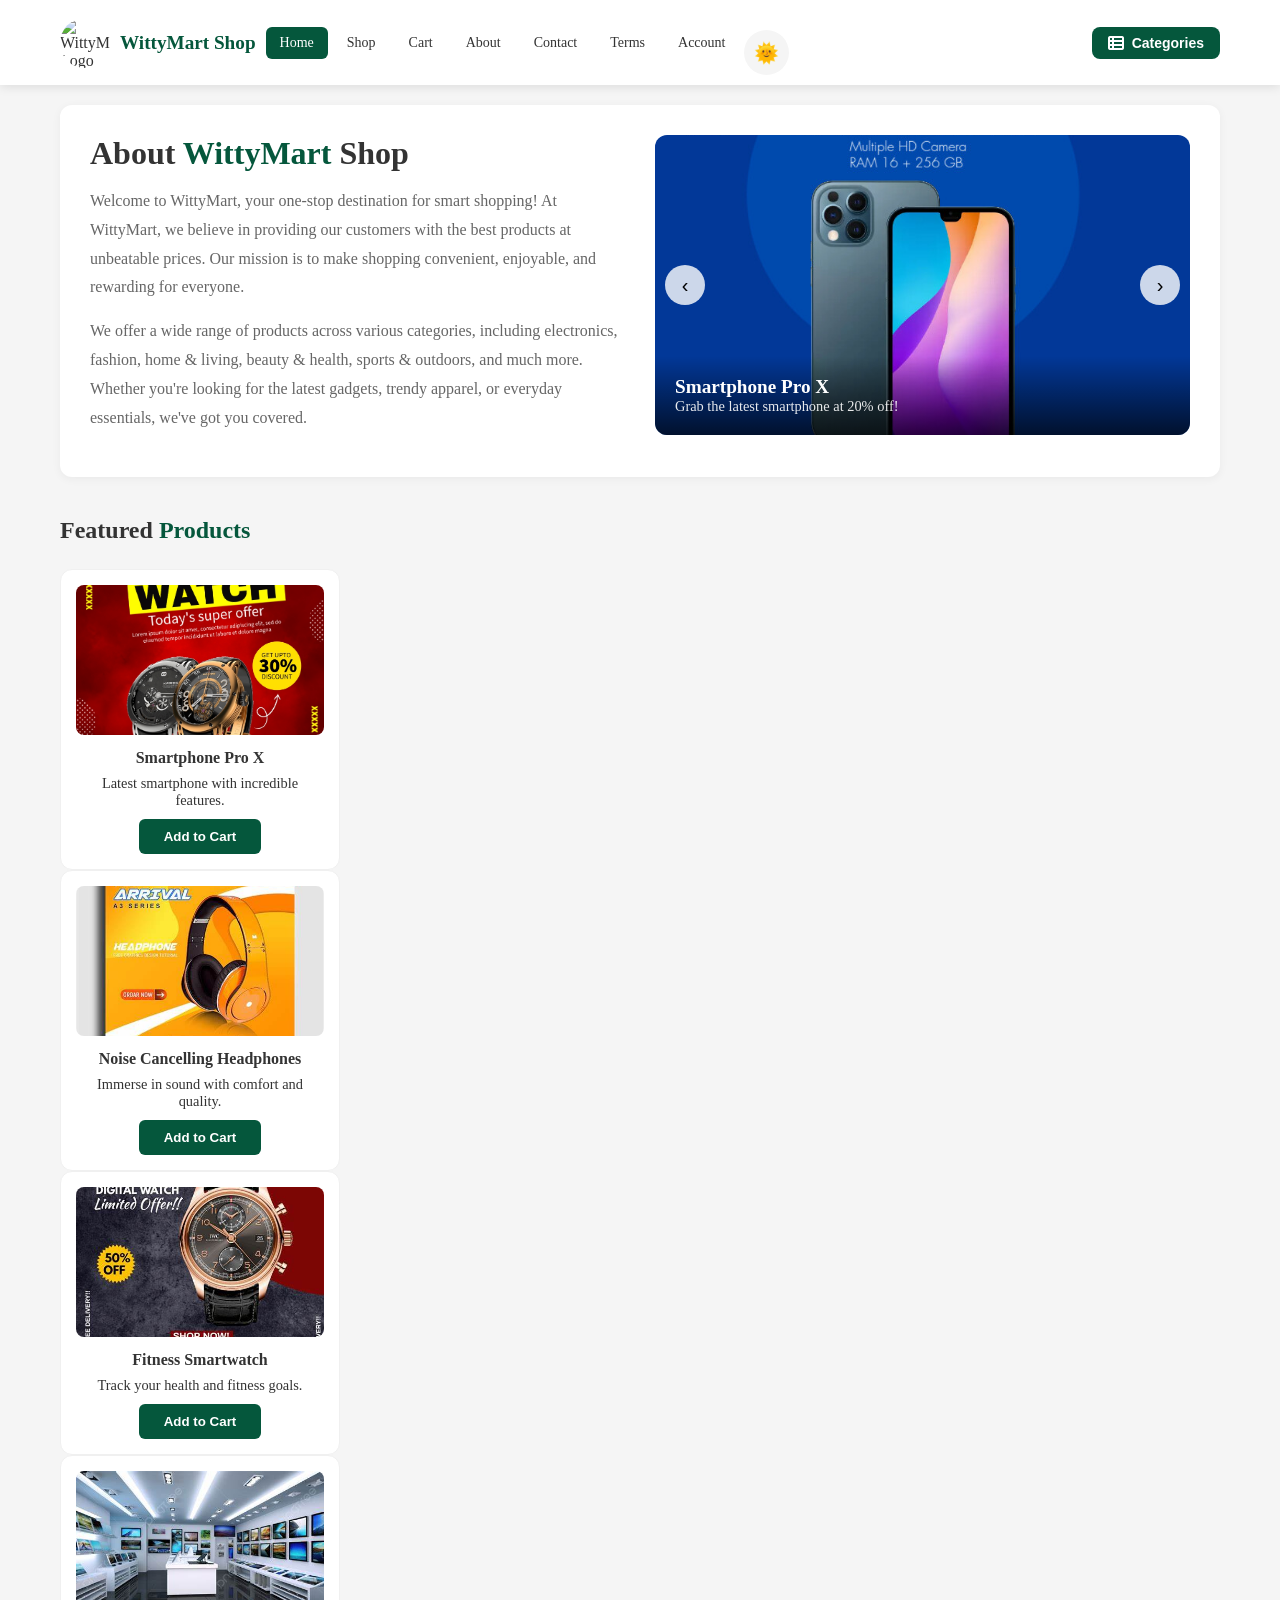
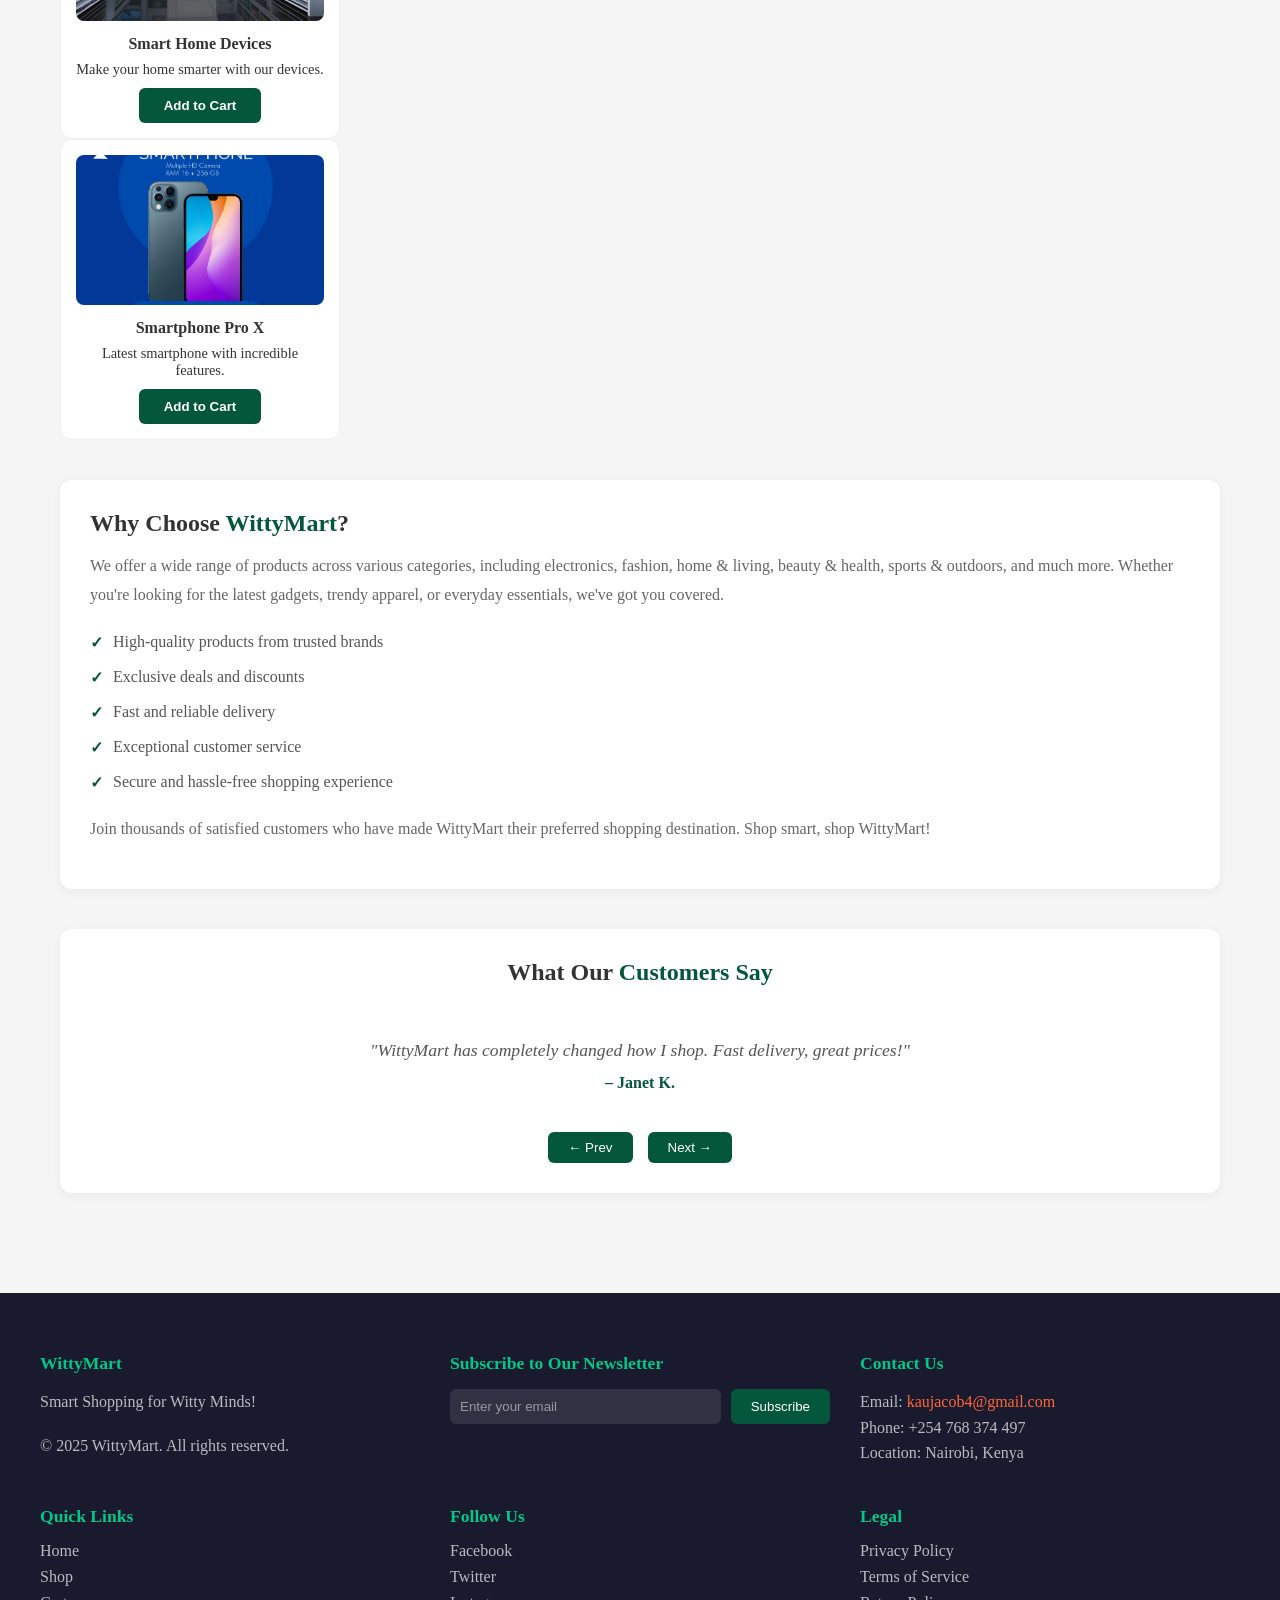
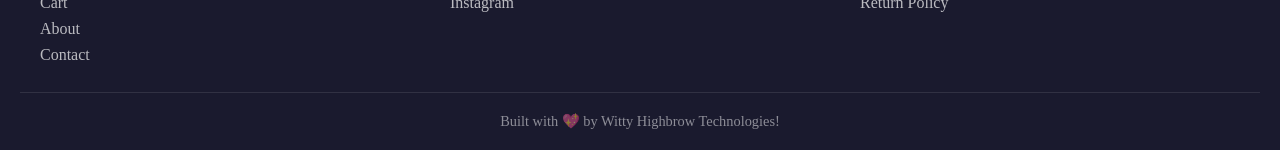
==== index.html @ 7a420f9e "Update index.html" ====
<!DOCTYPE html>
<html lang="en">
<head>
    <meta charset="UTF-8">
    <meta name="viewport" content="width=device-width, initial-scale=1.0">
    <title>WittyMart – Smart Shopping for Witty Minds</title>
    <link rel="icon" type="image/png" href="images/logo.png">
    <link rel="stylesheet" href="https://cdnjs.cloudflare.com/ajax/libs/font-awesome/6.4.0/css/all.min.css">
    <link rel="stylesheet" href="style.css">

</head>
<body>
    <!-- Header -->
    <header>
        <div class="header-container">
            <div class="logo">
                <img src="images/Witty Mart.png" alt="WittyMart Logo">
                <h1>WittyMart Shop</h1>
            </div>
            
            <nav id="main-nav">
                <ul class="nav-links" id="nav-links">
                    <li><a href="index.html" class="active">Home</a></li>
                    <li><a href="shop.html">Shop</a></li>
                    <li><a href="cart.html">Cart</a></li>
                    <li><a href="about.html">About</a></li>
                    <li><a href="contact.html">Contact</a></li>
                    <li><a href="terms.html">Terms</a></li>
                    <li><a href="home.html">Account</a></li>
                    <li><button class="theme-toggle" onclick="toggleTheme()">🌞</button></li>
                </ul>
            </nav>
            
            <div class="header-actions">
                <button class="categories-btn" onclick="toggleSidebar()">
                    <i class="fas fa-th-list"></i>
                    <span>Categories</span>
                </button>
                <button class="menu-toggle" onclick="toggleMenu()" aria-label="Toggle Menu">
                    <i class="fas fa-bars"></i>
                </button>
            </div>
        </div>
    </header>

    <!-- Sidebar Overlay -->
    <div class="sidebar-overlay" id="sidebarOverlay" onclick="toggleSidebar()"></div>

    <!-- Sidebar -->
    <div class="sidebar" id="sidebar">
        <div class="sidebar-header">
            <h2><i class="fas fa-th-list" style="color:#ff6738;"></i> Categories</h2>
            <button class="sidebar-close" onclick="toggleSidebar()">&times;</button>
        </div>
        <ul>
            <li><a href="breadcrumbs.html?#deals"><i class="fas fa-fire"></i> Hot Deals</a></li>
            <li><a href="breadcrumbs.html?#electronics"><i class="fas fa-mobile-alt"></i> Electronics</a></li>
            <li><a href="breadcrumbs.html?#fashion"><i class="fas fa-tshirt"></i> Fashion</a></li>
            <li><a href="breadcrumbs.html?#home-living"><i class="fas fa-home"></i> Home & Living</a></li>
            <li><a href="breadcrumbs.html?#beauty-health"><i class="fas fa-spa"></i> Beauty & Health</a></li>
            <li><a href="breadcrumbs.html?#sports-outdoors"><i class="fas fa-running"></i> Sports & Outdoors</a></li>
            <li><a href="breadcrumbs.html?#toys-hobbies"><i class="fas fa-gamepad"></i> Toys & Hobbies</a></li>
            <li><a href="breadcrumbs.html?#books-stationery"><i class="fas fa-book"></i> Books & Stationery</a></li>
            <li><a href="breadcrumbs.html?#automotive"><i class="fas fa-car"></i> Automotive</a></li>
            <li><a href="breadcrumbs.html?#grocery"><i class="fas fa-shopping-basket"></i> Grocery</a></li>
        </ul>
    </div>

    <!-- Main Content -->
    <main>
        <!-- Hero Section -->
        <section class="hero">
            <div class="about-shop">
                <h1>About <span>WittyMart</span> Shop</h1>
                <p>Welcome to WittyMart, your one-stop destination for smart shopping! At WittyMart, we believe in providing our customers with the best products at unbeatable prices. Our mission is to make shopping convenient, enjoyable, and rewarding for everyone.</p>
                <p>We offer a wide range of products across various categories, including electronics, fashion, home & living, beauty & health, sports & outdoors, and much more. Whether you're looking for the latest gadgets, trendy apparel, or everyday essentials, we've got you covered.</p>
            </div>
          
            <div class="hero-slider">
                <div class="slides" id="heroSlides">
                    <div class="slide">
                        <img src="images/smart.jpg" alt="Deal 1">
                        <div class="caption">
                            <h2>Smartphone Pro X</h2>
                            <p>Grab the latest smartphone at 20% off!</p>
                        </div>
                    </div>
                    <div class="slide">
                        <img src="images/head1.jpeg" alt="Deal 2">
                        <div class="caption">
                            <h2>Noise Cancelling Headphones</h2>
                            <p>Experience sound like never before.</p>
                        </div>
                    </div>
                    <div class="slide">
                        <img src="images/watch5.jpg" alt="Deal 3">
                        <div class="caption">
                            <h2>Fitness Smartwatch</h2>
                            <p>Track your health goals in style.</p>
                        </div>
                    </div>
                    <div class="slide">
                        <img src="images/laptops.jpeg" alt="Deal 4">
                        <div class="caption">
                            <h2>Smart Home Devices</h2>
                            <p>Make your home smarter with our devices.</p>
                        </div>
                    </div>
                </div>
                <button class="slider-nav prev" onclick="prevSlide()">‹</button>
                <button class="slider-nav next" onclick="nextSlide()">›</button>
            </div>
        </section>

        <!-- Featured Products -->
        <section class="products-section">
            <h2>Featured <span>Products</span></h2>
            <div class="product-grid">
                <article class="product">
                    <img src="images/watch3.jpg" alt="Product 1">
                    <h3>Smartphone Pro X</h3>
                    <p>Latest smartphone with incredible features.</p>
                    <button class="add-to-cart">Add to Cart</button>
                </article>
                <article class="product">
                    <img src="images/head1.jpeg" alt="Product 2">
                    <h3>Noise Cancelling Headphones</h3>
                    <p>Immerse in sound with comfort and quality.</p>
                    <button class="add-to-cart">Add to Cart</button>
                </article>
                <article class="product">
                    <img src="images/watch1.jpeg" alt="Product 3">
                    <h3>Fitness Smartwatch</h3>
                    <p>Track your health and fitness goals.</p>
                    <button class="add-to-cart">Add to Cart</button>
                </article>
                <article class="product">
                    <img src="images/laptops.jpeg" alt="Product 4">
                    <h3>Smart Home Devices</h3>
                    <p>Make your home smarter with our devices.</p>
                    <button class="add-to-cart">Add to Cart</button>
                </article>
                <article class="product">
                    <img src="images/smart.jpg" alt="Product 5">
                    <h3>Smartphone Pro X</h3>
                    <p>Latest smartphone with incredible features.</p>
                    <button class="add-to-cart">Add to Cart</button>
                </article>
            </div>
        </section>

        <!-- About Section -->
        <section class="about-shop-section">
            <h2>Why Choose <span>WittyMart</span>?</h2>
            <p>We offer a wide range of products across various categories, including electronics, fashion, home & living, beauty & health, sports & outdoors, and much more. Whether you're looking for the latest gadgets, trendy apparel, or everyday essentials, we've got you covered.</p>
            <ul>
                <li>High-quality products from trusted brands</li>
                <li>Exclusive deals and discounts</li>
                <li>Fast and reliable delivery</li>
                <li>Exceptional customer service</li>
                <li>Secure and hassle-free shopping experience</li>
            </ul>
            <p>Join thousands of satisfied customers who have made WittyMart their preferred shopping destination. Shop smart, shop WittyMart!</p>
        </section>

        <!-- Testimonials -->
        <section class="testimonials-slider">
            <h2>What Our <span>Customers Say</span></h2>
            <div class="slider-container">
                <div class="slider-track" id="testimonialTrack">
                    <div class="slide1">
                        <blockquote>
                            <p>"WittyMart has completely changed how I shop. Fast delivery, great prices!"</p>
                            <cite>– Janet K.</cite>
                        </blockquote>
                    </div>
                    <div class="slide1">
                        <blockquote>
                            <p>"High quality and fantastic customer service. Highly recommended!"</p>
                            <cite>– David M.</cite>
                        </blockquote>
                    </div>
                    <div class="slide1">
                        <blockquote>
                            <p>"Nimefurahia huduma yenu! Vitu vilifika kwa wakati na ziko safi."</p>
                            <cite>– Achieng' O.</cite>
                        </blockquote>
                    </div>
                    <div class="slide1">
                        <blockquote>
                            <p>"Affordable and authentic products. Naipenda WittyMart sana!"</p>
                            <cite>– Brian Ochieng</cite>
                        </blockquote>
                    </div>
                    <div class="slide1">
                        <blockquote>
                            <p>"Customer care ilinishughulikia haraka. Siwezi nunua kwingine tena."</p>
                            <cite>– Mercy W.</cite>
                        </blockquote>
                    </div>
                    <div class="slide1">
                        <blockquote>
                            <p>"The variety and convenience are unmatched. Asante sana!"</p>
                            <cite>– Kevin Mwangi</cite>
                        </blockquote>
                    </div>
                </div>
            </div>
            <div class="slider-controls">
                <button onclick="prevTestimonial()">← Prev</button>
                <button onclick="nextTestimonial()">Next →</button>
            </div>
        </section>
    </main>

    <!-- Footer -->
    <footer class="footer">
        <div class="footer-row">
            <div class="footer-card">
                <h2>WittyMart</h2>
                <p>Smart Shopping for Witty Minds!</p>
                <br>
                <p>© 2025 WittyMart. All rights reserved.</p>
            </div>
            <div class="footer-card">
                <h2>Subscribe to Our Newsletter</h2>
                <form id="newsletter-form">
                    <input type="email" placeholder="Enter your email" required>
                    <button type="submit">Subscribe</button>
                </form>
            </div>
            <div class="footer-card">
                <h2>Contact Us</h2>
                <p>Email: <a href="mailto:kaujacob4@gmail.com" style="color:#ff6738;">kaujacob4@gmail.com</a></p>
                <p>Phone: +254 768 374 497</p>
                <p>Location: Nairobi, Kenya</p>
            </div>
        </div>
        <div class="footer-row">
            <div class="footer-card">
                <h2>Quick Links</h2>
                <ul>
                    <li><a href="index.html">Home</a></li>
                    <li><a href="shop.html">Shop</a></li>
                    <li><a href="cart.html">Cart</a></li>
                    <li><a href="about.html">About</a></li>
                    <li><a href="contact.html">Contact</a></li>
                </ul>
            </div>
            <div class="footer-card">
                <h2>Follow Us</h2>
                <ul>
                    <li><a href="#">Facebook</a></li>
                    <li><a href="#">Twitter</a></li>
                    <li><a href="#">Instagram</a></li>
                </ul>
            </div>
            <div class="footer-card">
                <h2>Legal</h2>
                <ul>
                    <li><a href="terms.html#privacy">Privacy Policy</a></li>
                    <li><a href="terms.html#terms">Terms of Service</a></li>
                    <li><a href="terms.html#returns">Return Policy</a></li>
                </ul>
            </div>
        </div>
        <div id="footer-bottom">
            <p>Built with 💖 by Witty Highbrow Technologies!</p>
        </div>
    </footer>
    <script src="js/main.js"></script>
</body>
</html>
---- style.css ----
* {
            margin: 0;
            padding: 0;
            box-sizing: border-box;
        }
/* ===== DARK MODE VARIABLES ===== */
:root {
    --bg-color: #f5f5f5;
    --text-color: #333;
    --card-bg: #ffffff;
    --header-bg: #ffffff;
    --border-color: #f0f0f0;
    --shadow-color: rgba(0,0,0,0.1);
    --primary-color: #05573c;
    --primary-hover: #03402c;
    --primary-light: #02c786;
}

body.dark-mode {
    --bg-color: #1a1a2e;
    --text-color: #fff;
    --card-bg: #2c2c3e;
    --header-bg: #1a1a2e;
    --border-color: rgba(255,255,255,0.1);
    --shadow-color: rgba(0,0,0,0.3);
}
body {
    background: var(--bg-color);
    color: var(--text-color);
    transition: background 0.3s ease, color 0.3s ease;
}

/* ===== DARK MODE STYLES ===== */
body.dark-mode header {
    background: var(--header-bg);
    border-bottom: 1px solid var(--border-color);
}

body.dark-mode .logo h1 {
    color: #fff;
}

body.dark-mode .nav-links li a {
    color: rgba(255,255,255,0.8);
}

body.dark-mode .nav-links li a:hover {
    background: var(--primary-color);
    color: #fff;
}

body.dark-mode .nav-links li a.active {
    background: var(--primary-color);
    color: #fff;
}

body.dark-mode .top-cont {
    background: var(--card-bg);
    color: var(--text-color);
}

body.dark-mode .top-cont h1 {
    color: #fff;
}

body.dark-mode .top-cont p {
    color: rgba(255,255,255,0.7);
}

body.dark-mode .subnav {
    background: var(--card-bg);
    border-bottom-color: var(--border-color);
}

body.dark-mode .subnav a {
    color: rgba(255,255,255,0.8);
}

body.dark-mode .subnav a:hover {
    background: var(--primary-color);
    color: #fff;
}

body.dark-mode .subnav a.active-link {
    background: var(--primary-color);
    color: #fff;
}

body.dark-mode .subpage {
    background: var(--card-bg);
    color: var(--text-color);
}

body.dark-mode .subpage h2 {
    color: #fff;
}

body.dark-mode .subpage p {
    color: rgba(255,255,255,0.8);
}

body.dark-mode .subpage ul li {
    color: rgba(255,255,255,0.8);
    border-bottom-color: var(--border-color);
}

body.dark-mode .subpage ul li strong {
    color: #fff;
}

body.dark-mode .sidebar {
    background: var(--card-bg);
}

body.dark-mode .sidebar-header h2 {
    color: #fff;
}

body.dark-mode .sidebar ul li a {
    color: rgba(255,255,255,0.8);
}

body.dark-mode .sidebar ul li a:hover {
    background: var(--primary-color);
    color: #fff;
}

body.dark-mode .sidebar ul li a i {
    color: var(--primary-color);
}

body.dark-mode .sidebar ul li a:hover i {
    color: #fff;
}

body.dark-mode .footer {
    background: #0a0a1a;
}

body.dark-mode .footer-card p {
    color: rgba(255,255,255,0.6);
}

body.dark-mode .footer-card ul li a {
    color: rgba(255,255,255,0.6);
}

body.dark-mode .footer-card ul li a:hover {
    color: var(--primary-light);
}

body.dark-mode #newsletter-form input {
    background: rgba(255,255,255,0.1);
    color: #fff;
}

body.dark-mode #newsletter-form input::placeholder {
    color: rgba(255,255,255,0.5);
}
.theme-toggle {
    padding: 10px 14px;
    background: var(--bg-color);
    border: none;
    border-radius: 50%;
    cursor: pointer;
    font-size: 20px;
    transition: all 0.3s ease;
    color: var(--text-color);
    width: 45px;
    height: 45px;
    display: flex;
    align-items: center;
    justify-content: center;
    position: relative;
}

.theme-toggle:hover {
    background: var(--primary-color);
    color: #fff;
    transform: rotate(20deg) scale(1.1);
    box-shadow: 0 5px 15px rgba(5, 87, 60, 0.3);
}

.theme-toggle i {
    transition: transform 0.3s ease;
}

.theme-toggle:hover i {
    transform: rotate(20deg);
}

/* Dark mode specific for theme toggle */
body.dark-mode .theme-toggle {
    background: rgba(255, 255, 255, 0.1);
    color: #fff;
}

body.dark-mode .theme-toggle:hover {
    background: var(--primary-color);
    color: #fff;
}

/* TERMS AND POLICIES, NAVBAR, LINKS, MEDIA & FOOTER */
/* ===== HEADER ===== */
        header {
            background: var(--header-bg);
            box-shadow: 0 2px 10px var(--shadow-color);
            position: sticky;
            top: 0;
            z-index: 1000;
            transition: background 0.3s ease;
        }
        .header-container {
            max-width: 1200px;
            margin: 0 auto;
            padding: 10px 20px;
            display: flex;
            align-items: center;
            justify-content: space-between;
            flex-wrap: wrap;
            gap: 10px;
        }
        .logo {
            display: flex;
            align-items: center;
            gap: 10px;
        }
        .logo img {
            width: 50px;
            height: 50px;
            border-radius: 50%;
            object-fit: cover;
        }
        .logo h1 {
            font-size: 1.2rem;
            color: var(--primary-color);
            transition: color 0.3s ease;
        }
        .header-actions {
            display: flex;
            align-items: center;
            gap: 10px;
        }
        .categories-btn {
            display: flex;
            align-items: center;
            gap: 8px;
            padding: 8px 16px;
            background: var(--primary-color);
            color: #fff;
            border: none;
            border-radius: 8px;
            cursor: pointer;
            font-size: 14px;
            font-weight: 600;
            transition: all 0.3s ease;
        }
        .categories-btn:hover {
            background: var(--primary-hover);
            transform: scale(1.02);
        }
        .categories-btn i {
            font-size: 16px;
        }
        .menu-toggle {
            display: none;
            padding: 8px 12px;
            background: var(--primary-color);
            color: #fff;
            border: none;
            border-radius: 8px;
            cursor: pointer;
            font-size: 20px;
        }
        .menu-toggle:hover {
            background: var(--primary-hover);
        }
        .close-btn {
            display: none;
        }
        nav {
            flex: 1;
            min-width: 200px;
        }
        .nav-links {
            display: flex;
            align-items: center;
            gap: 5px;
            list-style: none;
            flex-wrap: wrap;
        }
        .nav-links li a {
            display: block;
            padding: 8px 14px;
            color: var(--text-color);
            text-decoration: none;
            border-radius: 6px;
            font-size: 14px;
            font-weight: 500;
            transition: all 0.3s ease;
        }
        .nav-links li a:hover {
            background: var(--primary-color);
            color: #fff;
        }
        .nav-links li a.active {
            background: var(--primary-color);
            color: #fff;
        }
        
        /* ===== SIDEBAR ===== */
        .sidebar-overlay {
            display: none;
            position: fixed;
            top: 0;
            left: 0;
            right: 0;
            bottom: 0;
            background: rgba(0,0,0,0.5);
            z-index: 2000;
        }
        .sidebar-overlay.active {
            display: block;
        }
        .sidebar {
            position: fixed;
            top: 0;
            left: -320px;
            width: 300px;
            height: 100%;
            background: var(--card-bg);
            box-shadow: 2px 0 10px var(--shadow-color);
            z-index: 2001;
            transition: left 0.3s ease;
            overflow-y: auto;
            padding: 20px;
        }
        .sidebar.active {
            left: 0;
        }
        .sidebar-header {
            display: flex;
            justify-content: space-between;
            align-items: center;
            padding-bottom: 15px;
            border-bottom: 2px solid var(--primary-color);
            margin-bottom: 20px;
        }
        .sidebar-header h2 {
            color: var(--text-color);
        }
        .sidebar-close {
            background: none;
            border: none;
            font-size: 24px;
            cursor: pointer;
            color: #666;
            transition: all 0.3s ease;
        }
        .sidebar-close:hover {
            color: var(--primary-color);
            transform: rotate(90deg);
        }
        .sidebar ul {
            list-style: none;
        }
        .sidebar ul li {
            margin-bottom: 8px;
        }
        .sidebar ul li a {
            display: block;
            padding: 10px 15px;
            color: var(--text-color);
            text-decoration: none;
            border-radius: 8px;
            transition: all 0.3s ease;
        }
        .sidebar ul li a:hover {
            background: var(--primary-color);
            color: #fff;
            padding-left: 20px;
        }
        .sidebar ul li a i {
            margin-right: 10px;
            color: var(--primary-color);
            width: 20px;
        }
        .sidebar ul li a:hover i {
            color: #fff;
        }
        
        /* ===== MAIN CONTENT ===== */
        main {
            max-width: 1200px;
            margin: 0 auto;
            padding: 20px;
        }
        .top-cont {
            background: var(--card-bg);
            border-radius: 12px 12px 0 0;
            padding: 30px 40px;
            text-align: center;
            box-shadow: 0 2px 10px var(--shadow-color);
            transition: background 0.3s ease;
        }
        .top-cont h1 {
            font-size: 2.5rem;
            color: var(--text-color);
            margin-bottom: 10px;
            transition: color 0.3s ease;
        }
        .top-cont h1 span {
            color: var(--primary-color);
        }
        .top-cont p {
            color: #666;
            font-size: 1.1rem;
        }
        .subnav {
            background: var(--card-bg);
            padding: 15px 40px;
            display: flex;
            gap: 15px;
            flex-wrap: wrap;
            border-bottom: 2px solid var(--border-color);
            box-shadow: 0 2px 10px var(--shadow-color);
            transition: background 0.3s ease;
        }
        .subnav a {
            padding: 10px 20px;
            color: #555;
            text-decoration: none;
            border-radius: 8px;
            font-weight: 500;
            transition: all 0.3s ease;
            border: 2px solid transparent;
        }
        .subnav a:hover {
            background: var(--primary-color);
            color: #fff;
            transform: translateY(-2px);
        }
        .subnav a.active-link {
            background: var(--primary-color);
            color: #fff;
            border-color: var(--primary-color);
        }
        .subpage {
            display: none;
            background: var(--card-bg);
            padding: 40px;
            border-radius: 0 0 12px 12px;
            box-shadow: 0 2px 10px var(--shadow-color);
            animation: fadeIn 0.3s ease;
            transition: background 0.3s ease;
        }
        .subpage.active {
            display: block;
        }
        @keyframes fadeIn {
            from { opacity: 0; transform: translateY(10px); }
            to { opacity: 1; transform: translateY(0); }
        }
        .subpage h2 {
            font-size: 2rem;
            color: var(--text-color);
            margin-bottom: 20px;
            transition: color 0.3s ease;
        }
        .subpage h2 i {
            color: var(--primary-color);
            margin-right: 10px;
        }
        .subpage p {
            color: #555;
            line-height: 1.8;
            margin-bottom: 20px;
            font-size: 1.05rem;
        }
        .subpage ul {
            list-style: none;
            padding: 0;
        }
        .subpage ul li {
            padding: 12px 0;
            color: #555;
            line-height: 1.8;
            border-bottom: 1px solid var(--border-color);
            font-size: 1rem;
        }
        .subpage ul li:last-child {
            border-bottom: none;
        }
        .subpage ul li strong {
            color: var(--text-color);
            display: block;
            margin-bottom: 5px;
        }
        .subpage ul li i {
            color: var(--primary-color);
            margin-right: 10px;
        }
        .subpage a {
            color: var(--primary-color);
            text-decoration: none;
            font-weight: 600;
        }
        .subpage a:hover {
            text-decoration: underline;
        }
        
        /* ===== FOOTER ===== */
        .footer {
            background: #1a1a2e;
            color: #fff;
            padding: 40px 20px 20px;
            margin-top: 40px;
            transition: background 0.3s ease;
        }
        .footer-row {
            max-width: 1200px;
            margin: 0 auto;
            display: grid;
            grid-template-columns: repeat(auto-fit, minmax(200px, 1fr));
            gap: 30px;
            padding: 20px 0;
        }
        .footer-card h2 {
            font-size: 1.1rem;
            color: var(--primary-light);
            margin-bottom: 15px;
        }
        .footer-card p {
            color: rgba(255,255,255,0.7);
            line-height: 1.6;
        }
        .footer-card ul {
            list-style: none;
        }
        .footer-card ul li {
            margin-bottom: 8px;
        }
        .footer-card ul li a {
            color: rgba(255,255,255,0.7);
            text-decoration: none;
            transition: all 0.3s ease;
        }
        .footer-card ul li a:hover {
            color: var(--primary-light);
            padding-left: 5px;
        }
        .footer-card a {
            color: var(--primary-light);
            text-decoration: none;
        }
        .footer-card a:hover {
            text-decoration: underline;
        }
        #newsletter-form {
            display: flex;
            gap: 10px;
        }
        #newsletter-form input {
            flex: 1;
            padding: 10px;
            border: none;
            border-radius: 6px;
            outline: none;
            background: rgba(255,255,255,0.1);
            color: #fff;
        }
        #newsletter-form input::placeholder {
            color: rgba(255,255,255,0.5);
        }
        #newsletter-form button {
            padding: 10px 20px;
            background: var(--primary-color);
            color: #fff;
            border: none;
            border-radius: 6px;
            cursor: pointer;
            transition: all 0.3s ease;
        }
        #newsletter-form button:hover {
            background: var(--primary-light);
        }
        #footer-bottom {
            border-top: 1px solid rgba(255,255,255,0.1);
            padding-top: 20px;
            text-align: center;
            color: rgba(255,255,255,0.5);
            font-size: 0.9rem;
        }
        
        /* ===== RESPONSIVE ===== */
        @media (max-width: 768px) {
            .header-container {
                flex-wrap: nowrap;
            }
            nav {
                display: none;
                position: absolute;
                top: 70px;
                left: 0;
                right: 0;
                background: var(--card-bg);
                padding: 20px;
                box-shadow: 0 5px 10px var(--shadow-color);
                z-index: 999;
            }
            nav.show {
                display: block;
            }
            .nav-links {
                flex-direction: column;
                align-items: stretch;
            }
            .nav-links li a {
                padding: 12px 15px;
                text-align: center;
            }
            .menu-toggle {
                display: block;
            }
            .categories-btn span {
                display: none;
            }
            .categories-btn {
                padding: 8px 12px;
            }
            .logo h1 {
                font-size: 1rem;
            }
            .sidebar {
                width: 280px;
                left: -300px;
            }
            .top-cont {
                padding: 20px;
            }
            .top-cont h1 {
                font-size: 2rem;
            }
            .subnav {
                padding: 10px 20px;
                justify-content: center;
            }
            .subnav a {
                padding: 8px 15px;
                font-size: 0.9rem;
            }
            .subpage {
                padding: 20px;
            }
            .subpage h2 {
                font-size: 1.5rem;
            }
            .subpage p {
                font-size: 0.95rem;
            }
            .subpage ul li {
                font-size: 0.95rem;
            }
            .footer-row {
                grid-template-columns: 1fr;
                text-align: center;
            }
            #newsletter-form {
                flex-direction: column;
            }
        }
        @media (max-width: 480px) {
            .logo img {
                width: 40px;
                height: 40px;
            }
            .logo h1 {
                font-size: 0.9rem;
            }
            .top-cont h1 {
                font-size: 1.5rem;
            }
            .top-cont p {
                font-size: 0.95rem;
            }
            .subnav {
                flex-direction: column;
                align-items: stretch;
                gap: 8px;
            }
            .subnav a {
                text-align: center;
            }
            .subpage {
                padding: 15px;
            }
            .subpage h2 {
                font-size: 1.3rem;
            }
            .subpage ul li {
                padding: 10px 0;
                font-size: 0.9rem;
            }
        }
/* ==== HOME PAGE + SHOP ====*/

        .hero {
            display: grid;
            grid-template-columns: 1fr 1fr;
            gap: 30px;
            margin-bottom: 40px;
            background: #fff;
            border-radius: 12px;
            padding: 30px;
            box-shadow: 0 2px 10px rgba(0,0,0,0.05);
        }
        .about-shop h1 {
            font-size: 2rem;
            color: #333;
            margin-bottom: 15px;
        }
        .about-shop h1 span {
            color: #05573c;
        }
        .about-shop p {
            color: #666;
            line-height: 1.8;
            margin-bottom: 15px;
        }
        .hero-slider {
            position: relative;
            overflow: hidden;
            border-radius: 12px;
            height: 300px;
        }
        .slides {
            display: flex;
            transition: transform 0.5s ease;
            height: 100%;
        }
        .slide {
            min-width: 100%;
            height: 100%;
            position: relative;
        }
        .slide img {
            width: 100%;
            height: 100%;
            object-fit: cover;
        }
        .slide .caption {
            position: absolute;
            bottom: 0;
            left: 0;
            right: 0;
            padding: 20px;
            background: linear-gradient(transparent, rgba(0,0,0,0.7));
            color: #fff;
        }
        .slide .caption h2 {
            font-size: 1.2rem;
        }
        .slide .caption p {
            font-size: 0.9rem;
            opacity: 0.9;
        }
        .slider-nav {
            position: absolute;
            top: 50%;
            transform: translateY(-50%);
            background: rgba(255,255,255,0.8);
            border: none;
            width: 40px;
            height: 40px;
            border-radius: 50%;
            cursor: pointer;
            font-size: 20px;
            transition: all 0.3s ease;
        }
        .slider-nav:hover {
            background: #05573c;
            color: #fff;
        }
        .slider-nav.prev {
            left: 10px;
        }
        .slider-nav.next {
            right: 10px;
        }
        .features {
            margin: 40px 0;
        }
        .features h2 {
            font-size: 2rem;
            color: #333;
            margin-bottom: 30px;
        }
        .features h2 span {
            color:#05573c;
        }
  .products-grid {
    display: flex;
    flex-wrap: wrap;
    gap: 20px;
    justify-content: flex-start;
    margin-bottom: 30px;
}

.product {
    flex: 1 1 200px;
    max-width: 280px;
    min-width: 160px;
    background: var(--card-bg);
    border-radius: 12px;
    padding: 15px;
    box-shadow: var(--shadow-sm);
    transition: all 0.3s ease;
    text-align: center;
    border: 1px solid var(--border-color);
}

.product:hover {
    transform: translateY(-5px);
    box-shadow: var(--shadow-md);
    border-color: var(--primary-color);
}

.product img {
    width: 100%;
    height: 150px;
    object-fit: cover;
    border-radius: 8px;
    margin-bottom: 10px;
}

.product h3 {
    font-size: 1rem;
    color: var(--text-color);
    margin-bottom: 8px;
}

.product p {
    color: var(--text-light);
    font-size: 0.9rem;
    margin-bottom: 10px;
}

.product .price {
    display: block;
    font-size: 1.2rem;
    font-weight: 700;
    color: var(--primary-color);
    margin-bottom: 15px;
}

.product .add-to-cart {
    padding: 10px 25px;
    background: var(--primary-color);
    color: #fff;
    border: none;
    border-radius: 6px;
    cursor: pointer;
    font-weight: 600;
    transition: all 0.3s ease;
}

.product .add-to-cart:hover {
    background: var(--primary-hover);
    transform: scale(1.02);
    box-shadow: 0 5px 15px var(--shadow-hover);
}

.products-section h2 {
    color: var(--text-color);
    margin-bottom: 25px;
}

.products-section h2 span {
    color: var(--primary-color);
}
        .divider {
            border: none;
            height: 2px;
            background: #e0e0e0;
            margin: 30px 0;
        }
        .about-shop-section {
            background: #fff;
            border-radius: 12px;
            padding: 30px;
            margin: 40px 0;
            box-shadow: 0 2px 10px rgba(0,0,0,0.05);
        }
        .about-shop-section h2 {
            color: #333;
            margin-bottom: 15px;
        }
        .about-shop-section h2 span {
            color: #05573c;
        }
        .about-shop-section p {
            color: #666;
            line-height: 1.8;
            margin-bottom: 15px;
        }
        .about-shop-section ul {
            list-style: none;
            padding: 0;
            margin: 15px 0;
        }
        .about-shop-section ul li {
            padding: 8px 0;
            color: #555;
            display: flex;
            align-items: center;
            gap: 10px;
        }
        .about-shop-section ul li:before {
            content: '✓';
            color:#05573c;
            font-weight: bold;
        }
        .testimonials-slider {
            background: #fff;
            border-radius: 12px;
            padding: 30px;
            margin: 40px 0;
            box-shadow: 0 2px 10px rgba(0,0,0,0.05);
        }
        .testimonials-slider h2 {
            text-align: center;
            color: #333;
            margin-bottom: 30px;
        }
        .testimonials-slider h2 span {
            color: #05573c;
        }
        .slider-container {
            overflow: hidden;
            position: relative;
        }
        .slider-track {
            display: flex;
            transition: transform 0.5s ease;
        }
        .slide1 {
            min-width: 100%;
            padding: 20px;
            text-align: center;
        }
        .slide1 blockquote {
            max-width: 600px;
            margin: 0 auto;
        }
        .slide1 blockquote p {
            font-size: 1.1rem;
            color: #555;
            font-style: italic;
            line-height: 1.6;
        }
        .slide1 blockquote cite {
            display: block;
            margin-top: 10px;
            color: #05573c;
            font-weight: 600;
            font-style: normal;
        }
        .slider-controls {
            display: flex;
            justify-content: center;
            gap: 15px;
            margin-top: 20px;
        }
        .slider-controls button {
            padding: 8px 20px;
            background: #05573c;
            color: #fff;
            border: none;
            border-radius: 6px;
            cursor: pointer;
            transition: all 0.3s ease;
        }
        .slider-controls button:hover {
            background: #e55a2b;
        }
        @media (max-width: 992px) {
            .product {
               flex: 1 1 180px;
               max-width: 240px;
            }
             .products-grid {
                grid-template-columns: repeat(3, 1fr);
            }
            .hero {
                grid-template-columns: 1fr;
            }
            .hero-slider {
                height: 250px;
            }
        }
  @media (max-width: 768px) {
    .products-grid {
        gap: 15px;
        justify-content: center;
    }
    
    .product {
        flex: 1 1 160px;
        max-width: 200px;
        min-width: 140px;
        padding: 12px;
    }
    
    .product img {
        height: 130px;
    }
    
    .product h3 {
        font-size: 0.9rem;
    }
    
    .product p {
        font-size: 0.8rem;
    }
    
    .product .price {
        font-size: 1rem;
    }
    
    .product .add-to-cart {
        padding: 8px 18px;
        font-size: 0.85rem;
    }          
            .hero-slider {
                height: 200px;
            } 
        }
@media (max-width: 480px) {
            .products-grid {
        gap: 10px;
    }
    
    .product {
        flex: 1 1 140px;
        max-width: 170px;
        min-width: 120px;
        padding: 10px;
    }
    
    .product img {
        height: 110px;
    }
    
    .product h3 {
        font-size: 0.8rem;
    }
    
    .product p {
        font-size: 0.7rem;
        margin-bottom: 5px;
    }
    
    .product .price {
        font-size: 0.9rem;
        margin-bottom: 10px;
    }
    
    .product .add-to-cart {
        padding: 6px 14px;
        font-size: 0.75rem;
    }
            .products-section h2 {
                font-size: 1.3rem;
            }
            .about-shop h1 {
                font-size: 1.5rem;
            }
            .hero-slider {
                height: 180px;
            }
        }

/* ===WELCOME PAGE === */

  .logo-container {
            text-align: center;
            margin-bottom: 25px;
        }
        .logo-container img {
            width: 70px;
            height: 70px;
            border-radius: 50%;
            object-fit: cover;
            margin-bottom: 10px;
        }
        .logo-container h1 {
            font-size: 1.5rem;
            color: #05573c;
        }
        .logo-container p {
            color: var(--label-color);
            font-size: 0.9rem;
        }
        .form-group {
            margin-bottom: 15px;
        }
        .form-group label {
            display: block;
            font-weight: 600;
            color: var(--label-color);
            margin-bottom: 5px;
            font-size: 0.9rem;
        }
        .form-group label i {
            color: #05573c;
            margin-right: 8px;
            width: 18px;
        }
        .input-wrapper {
            position: relative;
        }
        .input-wrapper input {
            width: 100%;
            padding: 12px 15px;
            background: var(--input-bg);
            color: var(--text-color);
            border: 2px solid var(--border-color);
            border-radius: 8px;
            font-size: 1rem;
            transition: all 0.3s ease;
            outline: none;
        }
        .input-wrapper input:focus {
            border-color: #05573c;
            box-shadow: 0 0 0 3px rgba(255,103,56,0.1);
        }
        .input-wrapper input::placeholder {
            color: #aaa;
        }
        .toggle-password {
            position: absolute;
            right: 12px;
            top: 50%;
            transform: translateY(-50%);
            cursor: pointer;
            color: #999;
            font-size: 0.85rem;
            font-weight: 600;
            transition: all 0.3s ease;
            background: none;
            border: none;
        }
        .toggle-password:hover {
            color: #05573c;
        }

       
        .btn-submit {
            width: 100%;
            padding: 14px;
            background: var(--button-bg);
            color: #fff;
            border: none;
            border-radius: 8px;
            font-size: 1rem;
            font-weight: 600;
            cursor: pointer;
            transition: all 0.3s ease;
            margin-top: 10px;
        }
        .btn-submit:hover {
            background: var(--button-hover);
            transform: scale(1.02);
            box-shadow: 0 5px 20px rgba(255,103,56,0.3);
        }
        .btn-submit i {
            margin-right: 8px;
        }
        .progress-bar {
            width: 0;
            height: 6px;
            background: #05573c;
            transition: width 1s ease-in-out;
            border-radius: 3px;
            margin-top: 15px;
        }
        .message {
            margin-top: 15px;
            padding: 10px;
            border-radius: 8px;
            font-weight: 500;
            text-align: center;
            display: none;
        }
        .message.error {
            display: block;
            background: #f8d7da;
            color: #721c24;
            border: 1px solid #f5c6cb;
        }
        .message.success {
            display: block;
            background: #d4edda;
            color: #155724;
            border: 1px solid #c3e6cb;
        }
        .theme-toggle {
            text-align: center;
            margin-top: 20px;
        }
        .theme-toggle button {
            padding: 8px 20px;
            background: var(--button-bg);
            color: #fff;
            border: none;
            border-radius: 8px;
            cursor: pointer;
            transition: all 0.3s ease;
            font-size: 0.9rem;
        }
        .theme-toggle button:hover {
            background: var(--button-hover);
            transform: scale(1.02);
        }
        .theme-toggle button i {
            margin-right: 8px;
        }
        .switch-form {
            text-align: center;
            margin-top: 15px;
        }
        .switch-form button {
            background: none;
            border: none;
            color: #05573c;
            cursor: pointer;
            font-weight: 600;
            font-size: 0.95rem;
            transition: all 0.3s ease;
            padding: 5px 10px;
        }
        .switch-form button:hover {
            text-decoration: underline;
        }
        .hidden {
            display: none !important;
        }
        .modal {
            display: none;
            position: fixed;
            z-index: 1000;
            left: 0;
            top: 0;
            width: 100%;
            height: 100%;
            background-color: rgba(0,0,0,0.5);
            animation: fadeIn 0.3s ease;
        }
        @keyframes fadeIn {
            from { opacity: 0; }
            to { opacity: 1; }
        }
        .modal-content {
            background: var(--modal-bg);
            margin: 20% auto;
            padding: 30px;
            max-width: 350px;
            border-radius: 12px;
            text-align: center;
            color: var(--text-color);
            box-shadow: 0 10px 40px rgba(0,0,0,0.2);
            border: 1px solid var(--border-color);
        }
        .modal-content p {
            font-size: 1.1rem;
            margin-bottom: 20px;
        }
        .modal-content p i {
            color: #05573c;
            font-size: 30px;
            display: block;
            margin-bottom: 10px;
        }
        .modal-content .modal-buttons {
            display: flex;
            gap: 10px;
            justify-content: center;
        }
        .modal-content button {
            padding: 10px 30px;
            border: none;
            border-radius: 8px;
            cursor: pointer;
            font-weight: 600;
            transition: all 0.3s ease;
            font-size: 0.95rem;
        }
        .modal-content #confirmBtn {
            background: #05573c;
            color: #fff;
        }
        .modal-content #confirmBtn:hover {
            background: #e55a2b;
            transform: scale(1.02);
        }
        .modal-content #cancelBtn {
            background: #e0e0e0;
            color: #333;
        }
        .modal-content #cancelBtn:hover {
            background: #ccc;
        }
        @media (max-width: 480px) {
            .container {
                padding: 25px 20px;
            }
            .logo-container h1 {
                font-size: 1.2rem;
            }
            h2 {
                font-size: 1.2rem;
            }
            .input-wrapper input {
                padding: 10px 12px;
                font-size: 0.95rem;
            }
            .btn-submit {
                padding: 12px;
                font-size: 0.95rem;
            }
            .modal-content {
                margin: 30% auto;
                padding: 20px;
            }
        }
/* === CONTACT US PAGE === */
 
        .contact-section {
            background: #fff;
            border-radius: 12px;
            padding: 40px;
            box-shadow: 0 2px 10px rgba(0,0,0,0.05);
        }
        .contact-section h1 {
            font-size: 2.5rem;
            color: #333;
            margin-bottom: 15px;
        }
        .contact-section h1 span {
            color: #05573c;
        }
        .contact-section > p {
            color: #666;
            font-size: 1.1rem;
            line-height: 1.6;
            margin-bottom: 30px;
        }
        .contact-info {
            display: grid;
            grid-template-columns: repeat(auto-fit, minmax(200px, 1fr));
            gap: 20px;
            margin: 30px 0;
        }
        .contact-info article {
            background: #f9f9f9;
            padding: 20px;
            border-radius: 10px;
            text-align: center;
            border: 1px solid #eee;
            transition: all 0.3s ease;
        }
        .contact-info article:hover {
            border-color: #05573c;
            transform: translateY(-3px);
            box-shadow: 0 5px 15px rgba(255,103,56,0.1);
        }
        .contact-info article i {
            font-size: 30px;
            color: #05573c;
            margin-bottom: 10px;
        }
        .contact-info article h2 {
            font-size: 1.1rem;
            color: #333;
            margin-bottom: 8px;
        }
        .contact-info article p {
            color: #666;
            font-size: 0.95rem;
        }
        .contact-info article a {
            color: #05573c;
            text-decoration: none;
        }
        .contact-info article a:hover {
            text-decoration: underline;
        }
        .contact-form {
            max-width: 600px;
            margin: 30px 0;
        }
        .contact-form label {
            display: block;
            font-weight: 600;
            color: #333;
            margin-bottom: 5px;
        }
        .contact-form input,
        .contact-form textarea {
            width: 100%;
            padding: 12px 15px;
            border: 2px solid #e0e0e0;
            border-radius: 8px;
            font-size: 1rem;
            transition: all 0.3s ease;
            margin-bottom: 20px;
            font-family: inherit;
        }
        .contact-form input:focus,
        .contact-form textarea:focus {
            border-color: #05573c;
            outline: none;
            box-shadow: 0 0 0 3px rgba(255,103,56,0.1);
        }
        .contact-form button {
            padding: 12px 35px;
            background:#05573c;
            color: #fff;
            border: none;
            border-radius: 8px;
            font-size: 1rem;
            font-weight: 600;
            cursor: pointer;
            transition: all 0.3s ease;
        }
        .contact-form button:hover {
            background: #e55a2b;
            transform: scale(1.02);
            box-shadow: 0 5px 15px rgba(255,103,56,0.3);
        }
        .form-status {
            padding: 10px;
            border-radius: 8px;
            margin-bottom: 15px;
            display: none;
        }
        .form-status.success {
            display: block;
            background: #d4edda;
            color: #155724;
            border: 1px solid #c3e6cb;
        }
        .form-status.error {
            display: block;
            background: #f8d7da;
            color: #721c24;
            border: 1px solid #f5c6cb;
        }
        .map-placeholder {
            margin-top: 40px;
        }
        .map-placeholder h2 {
            font-size: 1.5rem;
            color: #333;
            margin-bottom: 15px;
        }
        .map-placeholder h2 span {
            color:#05573c;
        }
        .map-box {
            border-radius: 12px;
            overflow: hidden;
            box-shadow: 0 2px 10px rgba(0,0,0,0.1);
        }
        .map-box iframe {
            width: 100%;
            height: 400px;
            border: none;
            display: block;
        } 
@media (max-width: 768px) {
            .contact-section {
                padding: 20px;
            }
            .contact-section h1 {
                font-size: 2rem;
            }
            .contact-info {
                grid-template-columns: 1fr;
            }
            .contact-form {
                max-width: 100%;
            }
            .map-box iframe {
                height: 250px;
            }
          
        } 
@media (max-width: 480px) {
            .contact-section {
                padding: 15px;
            }
            .contact-section h1 {
                font-size: 1.5rem;
            }
            .contact-section > p {
                font-size: 0.95rem;
            }
            .contact-info article {
                padding: 15px;
            }
            .contact-form input,
            .contact-form textarea {
                padding: 10px 12px;
                font-size: 0.9rem;
            }
            .map-box iframe {
                height: 200px;
            }
        }
/* === CART PAGE === */

        .cart {
            background: #fff;
            border-radius: 12px;
            padding: 30px;
            box-shadow: 0 2px 10px rgba(0,0,0,0.05);
        }
        .cart h1 {
            font-size: 2rem;
            color: #333;
            margin-bottom: 30px;
        }
        .cart h1 span {
            color: #05573c;
        }
        .cart-items {
            margin-bottom: 30px;
        }
        .cart-item {
            display: flex;
            align-items: center;
            gap: 20px;
            padding: 15px;
            background: #f9f9f9;
            border-radius: 10px;
            margin-bottom: 15px;
            border: 1px solid #eee;
            transition: all 0.3s ease;
        }
        .cart-item:hover {
            border-color: #05573c;
            box-shadow: 0 2px 10px rgba(255,103,56,0.1);
        }
        .cart-item img {
            width: 80px;
            height: 80px;
            object-fit: cover;
            border-radius: 8px;
        }
        .cart-item-details {
            flex: 1;
        }
        .cart-item-details h3 {
            color: #333;
            margin-bottom: 5px;
        }
        .cart-item-details p {
            color: #666;
            font-size: 0.9rem;
        }
        .cart-item-price {
            font-weight: 700;
            color: #05573c;
            font-size: 1.1rem;
        }
        .cart-item-actions {
            display: flex;
            align-items: center;
            gap: 10px;
        }
        .cart-item-actions button {
            padding: 6px 12px;
            background: #05573c;
            color: #fff;
            border: none;
            border-radius: 6px;
            cursor: pointer;
            transition: all 0.3s ease;
        }
        .cart-item-actions button:hover {
            background: #e55a2b;
        }
        .cart-item-actions .remove-btn {
            background: #dc3545;
        }
        .cart-item-actions .remove-btn:hover {
            background: #c82333;
        }
        .cart-summary {
            background: #f9f9f9;
            padding: 20px;
            border-radius: 10px;
            border: 2px solid #05573c;
            display: flex;
            justify-content: space-between;
            align-items: center;
            flex-wrap: wrap;
            gap: 15px;
        }
        .cart-summary h2 {
            color: #333;
            font-size: 1.5rem;
        }
        .cart-summary h2 span {
            color: #05573c;
        }
        .checkout-btn {
            padding: 12px 35px;
            background: #05573c;
            color: #fff;
            border: none;
            border-radius: 8px;
            cursor: pointer;
            font-size: 1rem;
            font-weight: 600;
            transition: all 0.3s ease;
        }
        .checkout-btn:hover {
            background: #e55a2b;
            transform: scale(1.02);
            box-shadow: 0 5px 15px rgba(255,103,56,0.3);
        }
        .empty-cart {
            text-align: center;
            padding: 40px 20px;
        }
        .empty-cart i {
            font-size: 60px;
            color: #ddd;
            margin-bottom: 20px;
        }
        .empty-cart h2 {
            color: #666;
            margin-bottom: 10px;
        }
        .empty-cart p {
            color: #999;
        }
        .empty-cart .shop-now {
            display: inline-block;
            margin-top: 20px;
            padding: 12px 30px;
            background: #05573c;
            color: #fff;
            text-decoration: none;
            border-radius: 8px;
            font-weight: 600;
            transition: all 0.3s ease;
        }
        .empty-cart .shop-now:hover {
            background: #e55a2b;
            transform: scale(1.02);
        }
        @media (max-width: 992px) {
            .cart-item {
                flex-wrap: wrap;
            }
        }
        @media (max-width: 768px) {
            .cart {
                padding: 20px;
            }
            .cart h1 {
                font-size: 1.5rem;
            }
            .cart-item {
                padding: 12px;
                gap: 15px;
            }
            .cart-item img {
                width: 60px;
                height: 60px;
            }
            .cart-summary {
                flex-direction: column;
                text-align: center;
            }
        }
        @media (max-width: 480px) {
            .cart {
                padding: 15px;
            }
            .cart h1 {
                font-size: 1.3rem;
            }
            .cart-item {
                flex-direction: column;
                text-align: center;
                gap: 10px;
            }
            .cart-item img {
                width: 100px;
                height: 100px;
            }
            .cart-item-actions {
                justify-content: center;
                flex-wrap: wrap;
            }
            .cart-summary h2 {
                font-size: 1.2rem;
            }
            .checkout-btn {
                width: 100%;
                padding: 12px;
            }
        }
/* === ABOUT PAGE === */
        .about {
            background: #fff;
            border-radius: 12px;
            padding: 40px;
            box-shadow: 0 2px 10px rgba(0,0,0,0.05);
        }
        .about h1 {
            font-size: 2.5rem;
            color: #333;
            margin-bottom: 20px;
        }
        .about h1 span {
            color: #05573c;
        }
        .about h2 {
            font-size: 1.5rem;
            color: #333;
            margin: 25px 0 15px;
        }
        .about h2 i {
            color: #05573c;
            margin-right: 10px;
        }
        .about p {
            color: #555;
            line-height: 1.8;
            margin-bottom: 15px;
        }
        .about ul {
            list-style: none;
            padding: 0;
            margin: 10px 0 20px;
        }
        .about ul li {
            padding: 8px 0;
            color: #555;
            line-height: 1.6;
            border-bottom: 1px solid #f0f0f0;
        }
        .about ul li:last-child {
            border-bottom: none;
        }
        .about ul li i {
            color: #05573c;
            margin-right: 10px;
            width: 20px;
        }
        .about ul li strong {
            color: #333;
        }
        .faq {
            margin-top: 40px;
            padding-top: 30px;
            border-top: 2px solid #f0f0f0;
        }
        .faq h2 {
            font-size: 1.8rem;
            color: #333;
            margin-bottom: 25px;
        }
        .faq-item {
            margin-bottom: 10px;
            border: 1px solid #e0e0e0;
            border-radius: 10px;
            overflow: hidden;
            transition: all 0.3s ease;
        }
        .faq-item:hover {
            border-color: #05573c;
        }
        .faq-question {
            width: 100%;
            padding: 15px 20px;
            background: #f9f9f9;
            border: none;
            text-align: left;
            font-size: 1rem;
            font-weight: 600;
            color: #333;
            cursor: pointer;
            display: flex;
            justify-content: space-between;
            align-items: center;
            transition: all 0.3s ease;
            font-family: inherit;
        }
        .faq-question:hover {
            background:#05573c;
            color: #fff;
        }
        .faq-question::after {
            content: '▼';
            font-size: 12px;
            transition: transform 0.3s ease;
        }
        .faq-question.active::after {
            transform: rotate(180deg);
        }
        .faq-question.active {
            background: #05573c;
            color: #fff;
        }
        .faq-answer {
            padding: 0 20px;
            max-height: 0;
            overflow: hidden;
            transition: all 0.3s ease;
            background: #fff;
        }
        .faq-answer.open {
            padding: 15px 20px;
            max-height: 300px;
        }
        .faq-answer p {
            color: #555;
            line-height: 1.6;
            margin: 0;
        }
        .contact-box {
            margin-top: 40px;
            padding: 30px;
            background: #f9f9f9;
            border-radius: 12px;
            border: 2px solid #05573c;
            text-align: center;
        }
        .contact-box h2 {
            color: #333;
            margin-bottom: 15px;
        }
        .contact-box h2 i {
            color: #05573c;
            margin-right: 10px;
        }
        .contact-box p {
            color: #555;
            margin: 8px 0;
            font-size: 1.05rem;
        }
        .contact-box p i {
            color: #05573c;
            margin-right: 10px;
            width: 25px;
        }
        .contact-box a {
            color: #05573c;
            text-decoration: none;
            font-weight: 600;
        }
        .contact-box a:hover {
            text-decoration: underline;
        }
        @media (max-width: 768px) {
            .about {
                padding: 20px;
            }
            .about h1 {
                font-size: 2rem;
            }
            .about h2 {
                font-size: 1.3rem;
            }
            .faq-question {
                font-size: 0.95rem;
                padding: 12px 15px;
            }
            .contact-box {
                padding: 20px;
            }
        }
        @media (max-width: 480px) {
            .about {
                padding: 15px;
            }
            .about h1 {
                font-size: 1.5rem;
            }
            .about h2 {
                font-size: 1.1rem;
            }
            .about p {
                font-size: 0.95rem;
            }
            .about ul li {
                font-size: 0.95rem;
            }
            .faq-question {
                font-size: 0.9rem;
                padding: 10px 12px;
            }
            .faq-answer.open {
                padding: 10px 15px;
            }
            .faq-answer p {
                font-size: 0.9rem;
            }
            .contact-box {
                padding: 15px;
            }
            .contact-box p {
                font-size: 0.95rem;
            }
        }

/* === CATEGORIES PAGE === */

        .linker {
            text-align: center;
            margin: 10px 0 20px;
        }
        .linkerbtn {
            display: inline-block;
            padding: 10px 30px;
            background: transparent;
            color:#05573c;
            border: 2px solid #05573c;
            border-radius: 6px;
            text-decoration: none;
            font-weight: 600;
            transition: all 0.3s ease;
        }
        .linkerbtn:hover {
            background: #05573c;
            color: #fff;
            transform: scale(1.02);
        }
/* === DASHBOARD PAGE === */
        body.dark-mode .stats-grid .stat-card {
            background: #2c2c3e;
            color: #fff;
        }
        body.dark-mode .dashboard-card {
            background: #2c2c3e;
            color: #fff;
        }
        body.dark-mode .dashboard-card h3 {
            color: #fff;
        }
        body.dark-mode .dashboard-card p {
            color: rgba(255,255,255,0.7);
        }
        body.dark-mode .order-item {
            background: #2c2c3e;
            border-color: rgba(255,255,255,0.1);
        }
        body.dark-mode .order-item .order-info h4 {
            color: #fff;
        }
        body.dark-mode .order-item .order-info p {
            color: rgba(255,255,255,0.7);
        } body.dark-mode .welcome-section {
            background: #2c2c3e;
        }
        body.dark-mode .welcome-section h1 {
            color: #fff;
        }
        body.dark-mode .welcome-section p {
            color: rgba(255,255,255,0.7);
        }
        body.dark-mode .notification-item {
            background: #2c2c3e;
            border-color: rgba(255,255,255,0.1);
        } .header-left {
            display: flex;
            align-items: center;
            gap: 15px;
        }
        .header-right {
            display: flex;
            align-items: center;
            gap: 10px;
        }       
        .categories-toggle {
            display: flex;
            align-items: center;
            gap: 8px;
            padding: 10px 18px;
            background: #05573c;
            color: #fff;
            border: none;
            border-radius: 8px;
            cursor: pointer;
            font-size: 14px;
            font-weight: 600;
            transition: all 0.3s ease;
        }
        .categories-toggle:hover {
            background: #e55a2b;
            transform: scale(1.02);
        }
        .categories-toggle i {
            font-size: 16px;
        }     
        .welcome-section {
            background: #fff;
            border-radius: 16px;
            padding: 30px 35px;
            margin-bottom: 30px;
            box-shadow: 0 2px 10px rgba(0,0,0,0.05);
            border-left: 5px solid #05573c;
        }
        .welcome-section h1 {
            font-size: 1.8rem;
            color: #333;
            margin-bottom: 5px;
        }
        .welcome-section h1 i {
            color: #05573c;
            margin-right: 10px;
        }
        .welcome-section p {
            color: #666;
            font-size: 1rem;
        }
        .welcome-section .badge {
            display: inline-block;
            background: #05573c;
            color: #fff;
            padding: 3px 12px;
            border-radius: 20px;
            font-size: 0.8rem;
            margin-top: 8px;
        }
        .stats-grid {
            display: grid;
            grid-template-columns: repeat(auto-fit, minmax(200px, 1fr));
            gap: 20px;
            margin-bottom: 30px;
        }
        .stats-grid .stat-card {
            background: #fff;
            border-radius: 12px;
            padding: 20px 25px;
            box-shadow: 0 2px 10px rgba(0,0,0,0.05);
            transition: all 0.3s ease;
            border-left: 4px solid #05573c;
        }
        .stats-grid .stat-card:hover {
            transform: translateY(-5px);
            box-shadow: 0 10px 30px rgba(0,0,0,0.1);
        }
        .stats-grid .stat-card .stat-icon {
            font-size: 28px;
            color:#05573c;
            margin-bottom: 10px;
        }
        .stats-grid .stat-card .stat-number {
            font-size: 2rem;
            font-weight: 700;
            color: #333;
        }
        .stats-grid .stat-card .stat-label {
            color: #666;
            font-size: 0.9rem;
        }
        .stats-grid .stat-card:nth-child(2) { border-left-color: #3498db; }
        .stats-grid .stat-card:nth-child(2) .stat-icon { color: #3498db; }
        .stats-grid .stat-card:nth-child(3) { border-left-color: #2ecc71; }
        .stats-grid .stat-card:nth-child(3) .stat-icon { color: #2ecc71; }
        .stats-grid .stat-card:nth-child(4) { border-left-color: #f39c12; }
        .stats-grid .stat-card:nth-child(4) .stat-icon { color: #f39c12; }
        .dashboard-grid {
            display: grid;
            grid-template-columns: 2fr 1fr;
            gap: 25px;
            margin-bottom: 30px;
        }
        .dashboard-card {
            background: #fff;
            border-radius: 12px;
            padding: 25px;
            box-shadow: 0 2px 10px rgba(0,0,0,0.05);
        }
        .dashboard-card .card-header {
            display: flex;
            justify-content: space-between;
            align-items: center;
            margin-bottom: 20px;
        }
        .dashboard-card .card-header h3 {
            font-size: 1.1rem;
            color: #333;
        }
        .dashboard-card .card-header h3 i {
            color: #05573c;
            margin-right: 8px;
        }
        .dashboard-card .card-header a {
            color: #05573c;
            text-decoration: none;
            font-size: 0.9rem;
            font-weight: 600;
        }
        .dashboard-card .card-header a:hover {
            text-decoration: underline;
        }
        .order-item {
            display: flex;
            justify-content: space-between;
            align-items: center;
            padding: 12px 0;
            border-bottom: 1px solid #f0f0f0;
        }
        .order-item:last-child {
            border-bottom: none;
        }
        .order-item .order-info h4 {
            font-size: 0.95rem;
            color: #333;
        }
        .order-item .order-info p {
            font-size: 0.85rem;
            color: #666;
        }
        .order-item .order-status {
            padding: 4px 12px;
            border-radius: 20px;
            font-size: 0.75rem;
            font-weight: 600;
        }
        .order-status.delivered { background: #d4edda; color: #155724; }
        .order-status.shipped { background: #cce5ff; color: #004085; }
        .order-status.pending { background: #fff3cd; color: #856404; }
        .order-status.cancelled { background: #f8d7da; color: #721c24; }
        .notification-item {
            display: flex;
            align-items: center;
            gap: 12px;
            padding: 10px 0;
            border-bottom: 1px solid #f0f0f0;
        }
        .notification-item:last-child {
            border-bottom: none;
        }
        .notification-item .notif-icon {
            width: 35px;
            height: 35px;
            border-radius: 50%;
            background: #05573c;
            color: #fff;
            display: flex;
            align-items: center;
            justify-content: center;
            flex-shrink: 0;
        }
        .notification-item .notif-content p {
            font-size: 0.9rem;
            color: #555;
        }
        .notification-item .notif-content .notif-time {
            font-size: 0.75rem;
            color: #999;
        }
        .quick-actions {
            display: grid;
            grid-template-columns: repeat(auto-fit, minmax(120px, 1fr));
            gap: 15px;
            margin-top: 15px;
        }
        .quick-actions .action-btn {
            padding: 15px;
            background: #f8f9fa;
            border: 1px solid #e0e0e0;
            border-radius: 10px;
            text-align: center;
            text-decoration: none;
            color: #333;
            transition: all 0.3s ease;
        }
        .quick-actions .action-btn:hover {
            background: #05573c;
            color: #fff;
            border-color: #05573c;
            transform: translateY(-3px);
        }
        .quick-actions .action-btn i {
            font-size: 24px;
            display: block;
            margin-bottom: 8px;
        }
        .quick-actions .action-btn span {
            font-size: 0.85rem;
            font-weight: 500;
        }
        @media (max-width: 992px) {
            .dashboard-grid {
                grid-template-columns: 1fr;
            }
        }
        @media (max-width: 768px) {
            .menu-toggle {
                display: block;
            }
            .categories-toggle span {
                display: none;
            }
            .categories-toggle {
                padding: 10px 14px;
            }
            .stats-grid {
                grid-template-columns: repeat(2, 1fr);
            }
            .welcome-section {
                padding: 20px;
            }
            .welcome-section h1 {
                font-size: 1.3rem;
            }
            .quick-actions {
                grid-template-columns: repeat(2, 1fr);
            }
        }
        @media (max-width: 480px) {
            .categories-toggle {
                padding: 8px 12px;
                font-size: 14px;
            }
            .stats-grid {
                grid-template-columns: 1fr;
            }
            .welcome-section h1 {
                font-size: 1.1rem;
            }
            .quick-actions {
                grid-template-columns: 1fr 1fr;
            }
        }
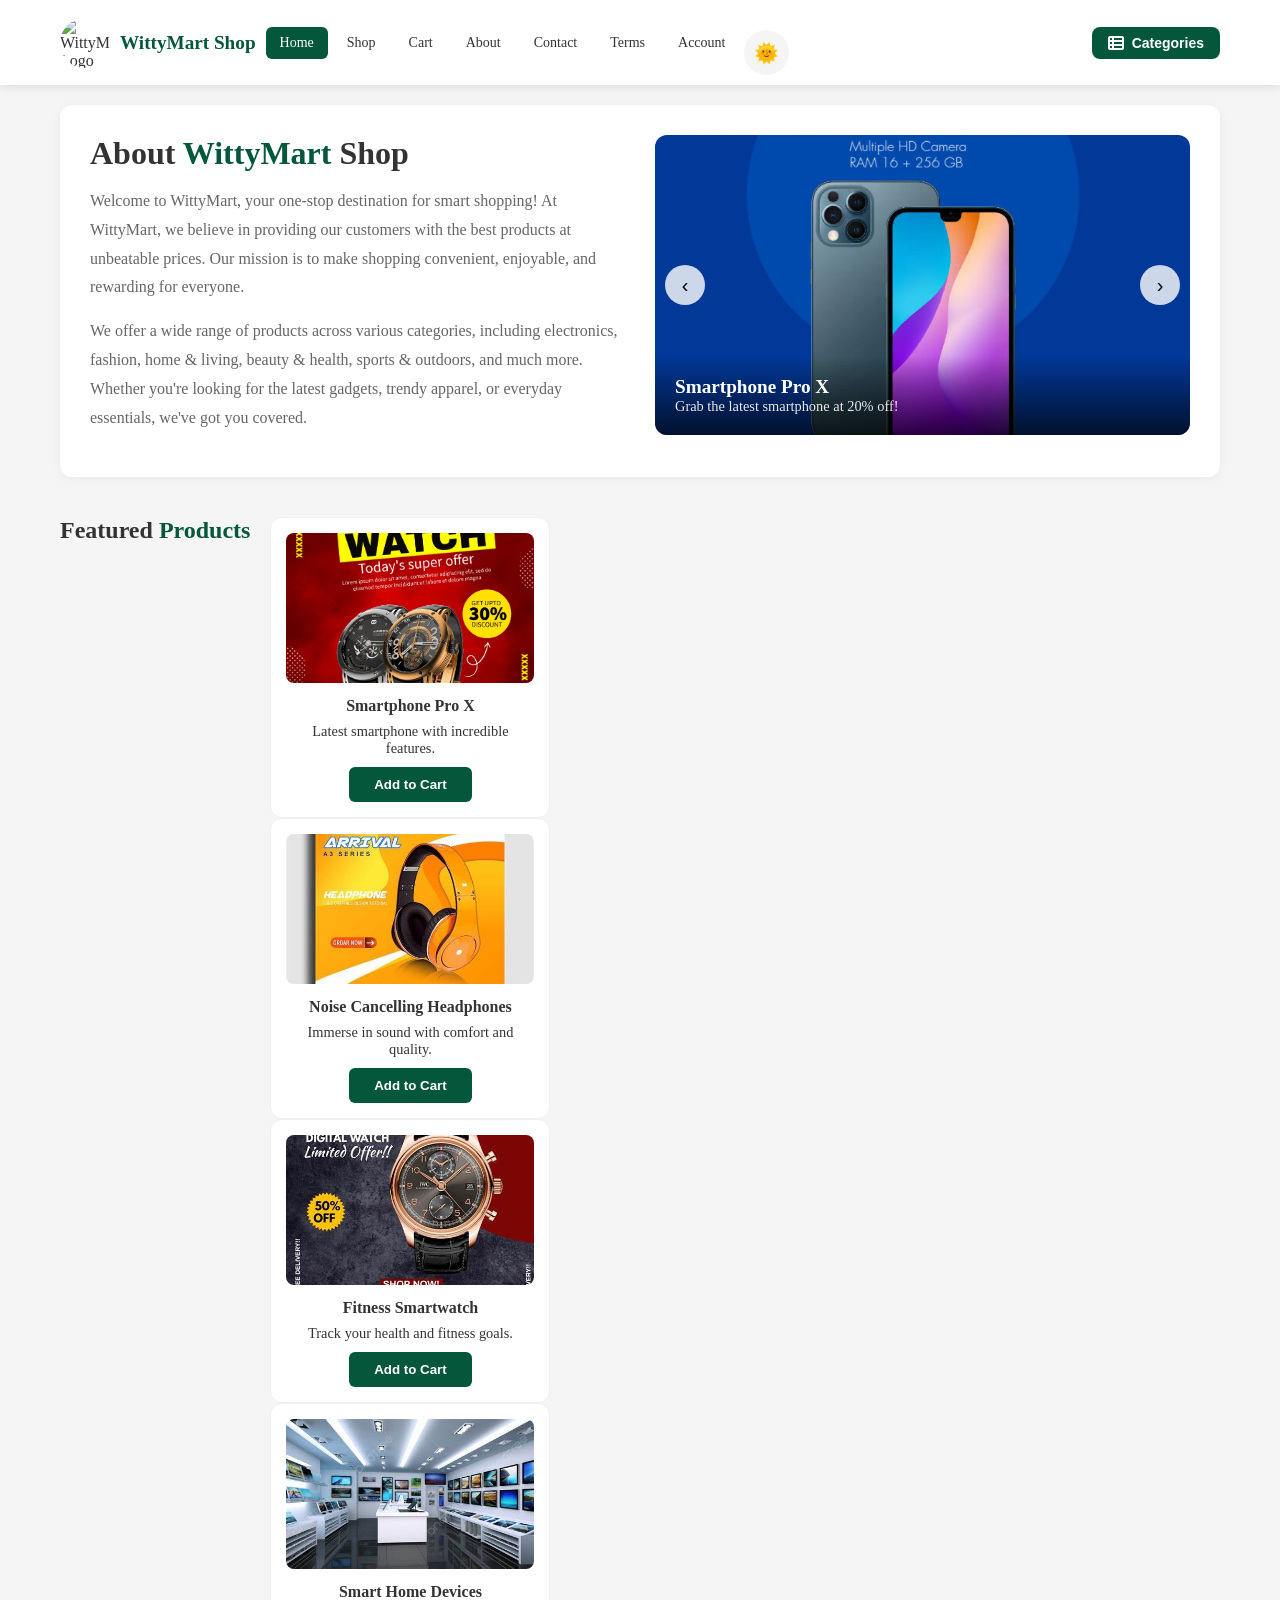
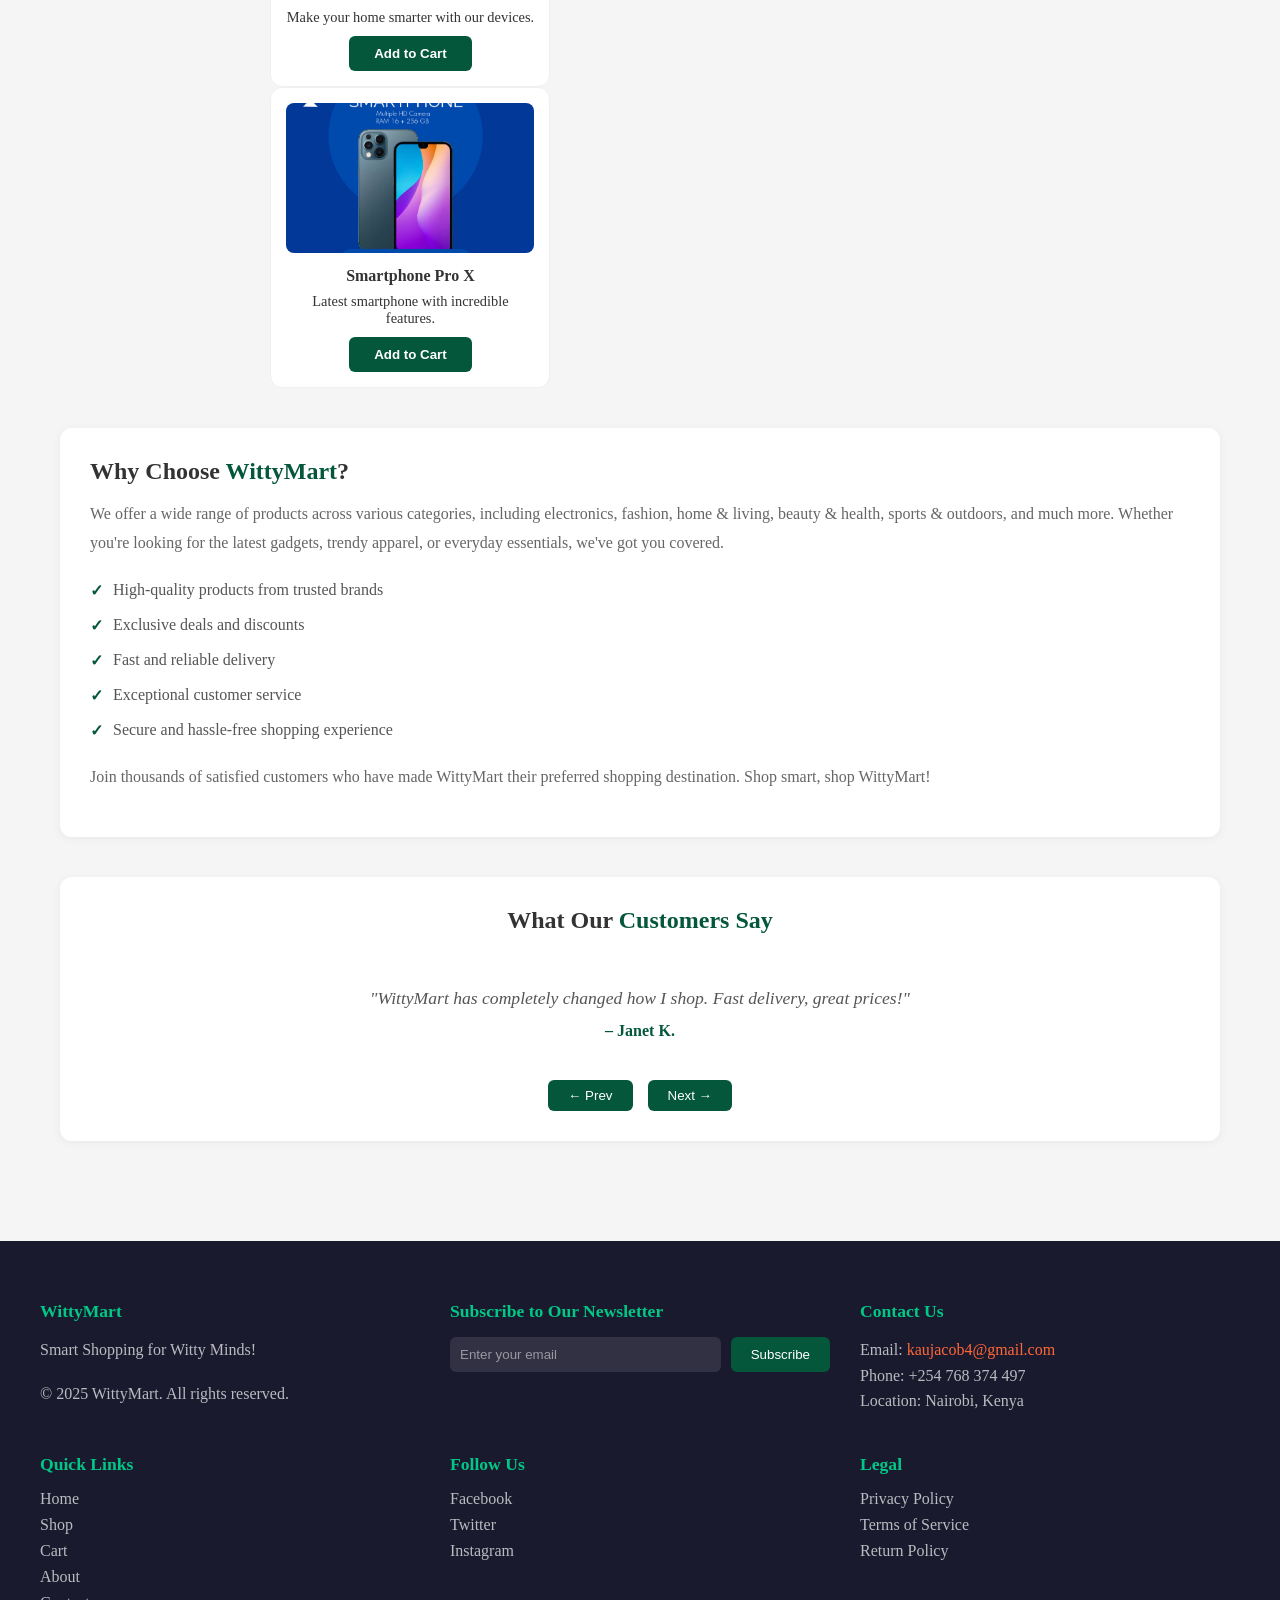
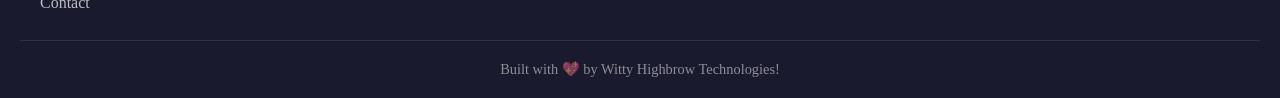
==== commit d40edebf: "Update index.html" ====
--- a/index.html
+++ b/index.html
@@ -113,39 +113,47 @@
         </section>
 
         <!-- Featured Products -->
-        <section class="products-section">
+        <section>
+            <div class="products-section" style="
+            display: flex;
+            flex-wrap: wrap;
+            gap: 20px;
+            justify-content: flex-start;
+            margin-bottom: 30px;
+        ">
             <h2>Featured <span>Products</span></h2>
             <div class="product-grid">
-                <article class="product">
+                <div class="product">
                     <img src="images/watch3.jpg" alt="Product 1">
                     <h3>Smartphone Pro X</h3>
                     <p>Latest smartphone with incredible features.</p>
                     <button class="add-to-cart">Add to Cart</button>
-                </article>
-                <article class="product">
+                </div>
+                <div class="product">
                     <img src="images/head1.jpeg" alt="Product 2">
                     <h3>Noise Cancelling Headphones</h3>
                     <p>Immerse in sound with comfort and quality.</p>
                     <button class="add-to-cart">Add to Cart</button>
-                </article>
-                <article class="product">
+                </div>
+                <div class="product">
                     <img src="images/watch1.jpeg" alt="Product 3">
                     <h3>Fitness Smartwatch</h3>
                     <p>Track your health and fitness goals.</p>
                     <button class="add-to-cart">Add to Cart</button>
-                </article>
-                <article class="product">
+                </div>
+                <div class="product">
                     <img src="images/laptops.jpeg" alt="Product 4">
                     <h3>Smart Home Devices</h3>
                     <p>Make your home smarter with our devices.</p>
                     <button class="add-to-cart">Add to Cart</button>
-                </article>
-                <article class="product">
+                </div>
+                <div class="product">
                     <img src="images/smart.jpg" alt="Product 5">
                     <h3>Smartphone Pro X</h3>
                     <p>Latest smartphone with incredible features.</p>
                     <button class="add-to-cart">Add to Cart</button>
-                </article>
+                </div>
+            </div>
             </div>
         </section>
 
@@ -268,6 +276,6 @@
             <p>Built with 💖 by Witty Highbrow Technologies!</p>
         </div>
     </footer>
-    <script src="js/main.js"></script>
+    <script src="script.js"></script>
 </body>
 </html>
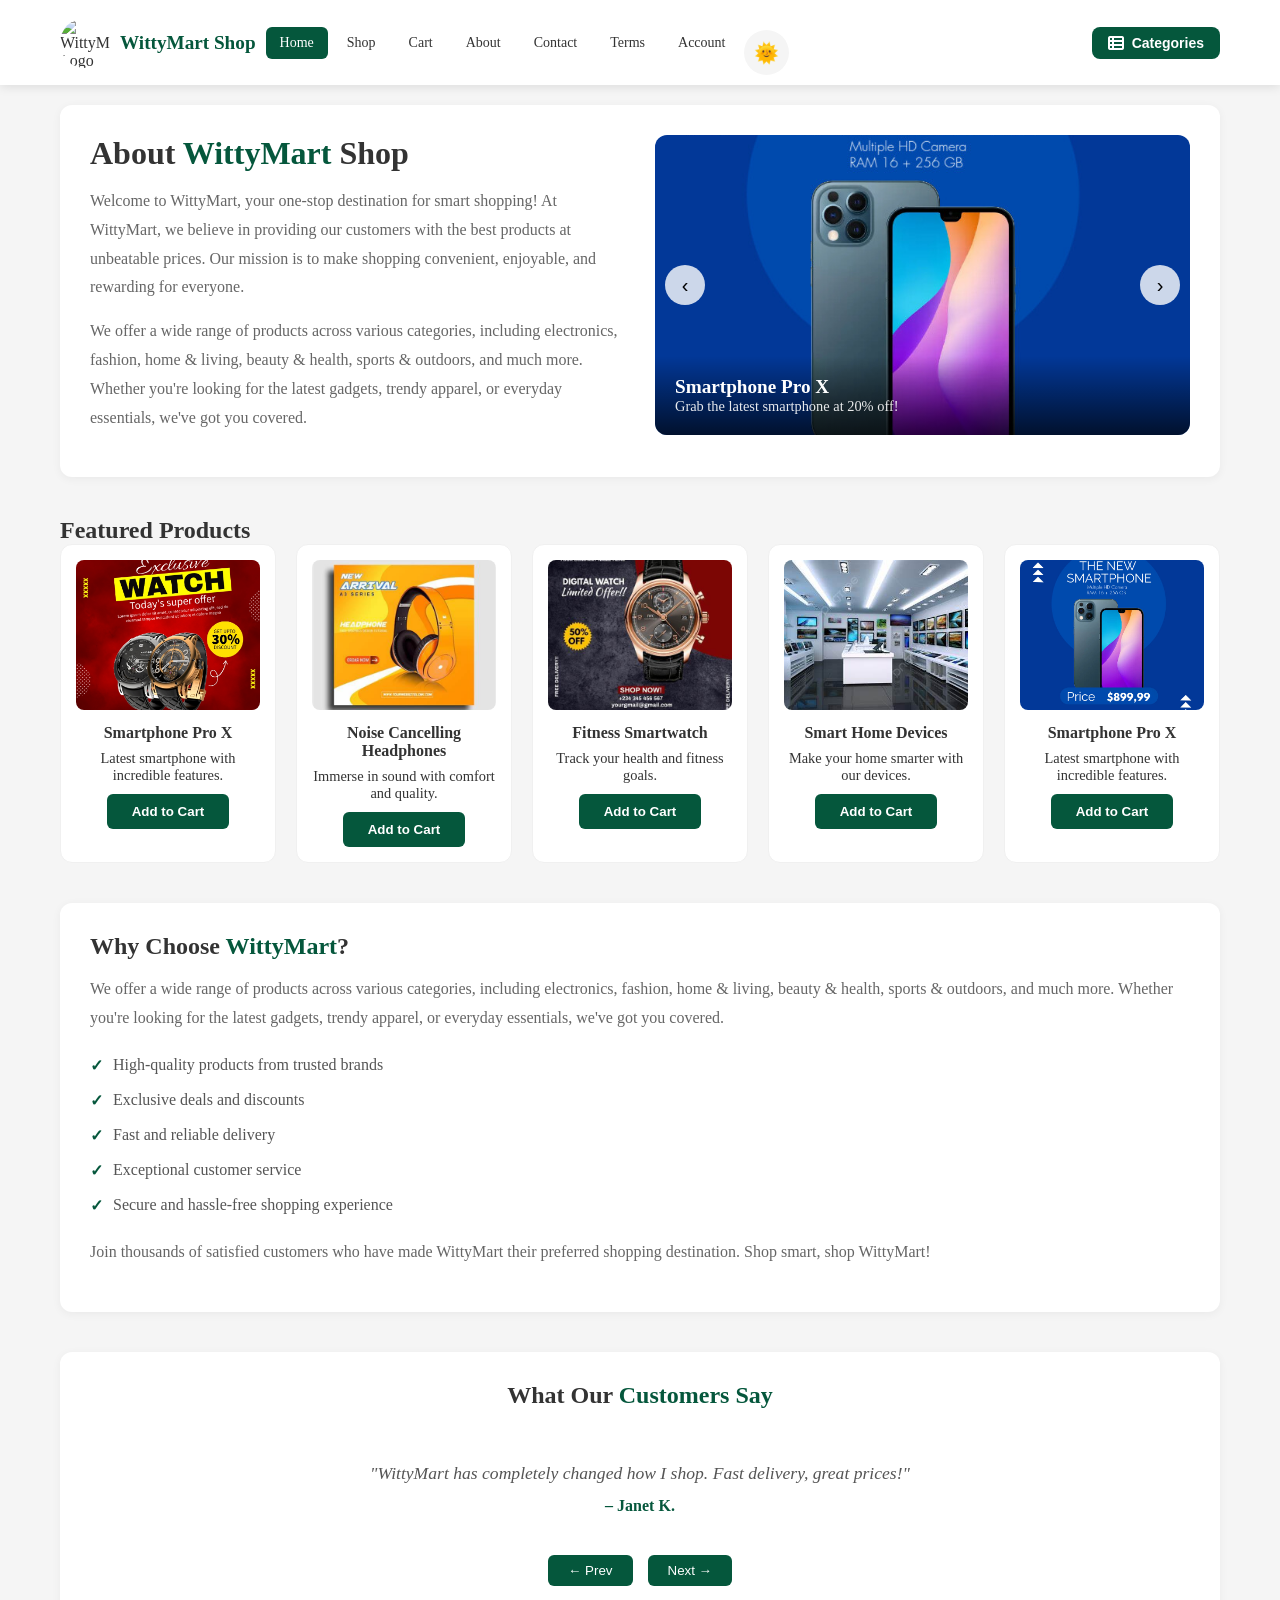
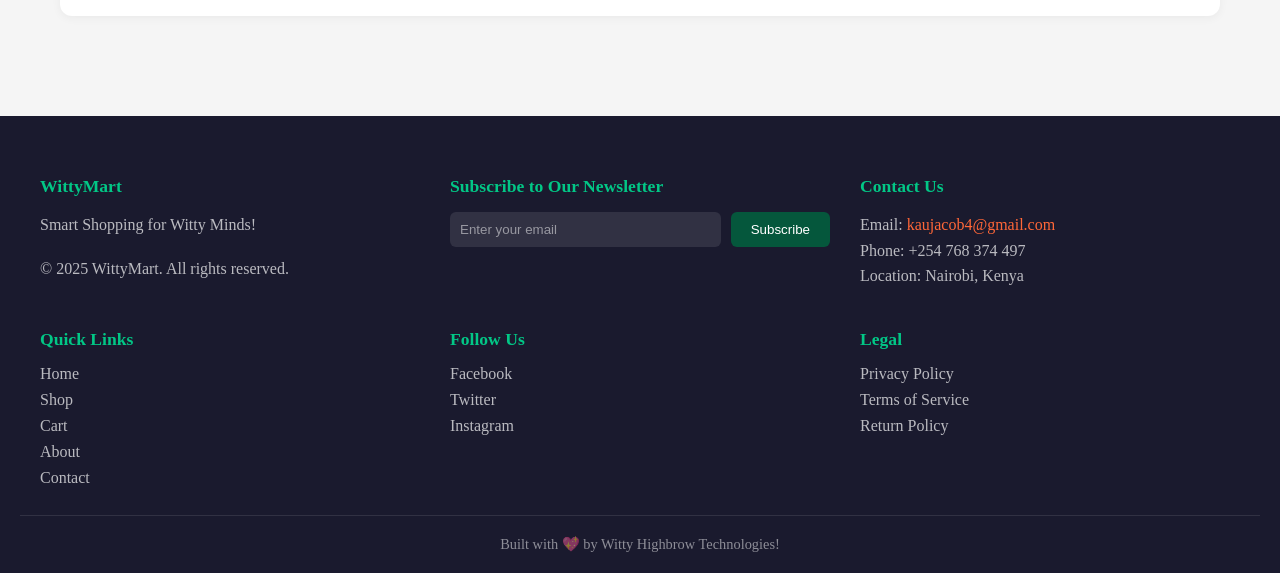
==== commit 8013c2b3: "Update index.html" ====
--- a/index.html
+++ b/index.html
@@ -114,15 +114,15 @@
 
         <!-- Featured Products -->
         <section>
-            <div class="products-section" style="
+           
+            <h2>Featured <span>Products</span></h2>
+            <div class="product-grid" style="
             display: flex;
             flex-wrap: wrap;
             gap: 20px;
             justify-content: flex-start;
             margin-bottom: 30px;
         ">
-            <h2>Featured <span>Products</span></h2>
-            <div class="product-grid">
                 <div class="product">
                     <img src="images/watch3.jpg" alt="Product 1">
                     <h3>Smartphone Pro X</h3>
@@ -153,7 +153,6 @@
                     <p>Latest smartphone with incredible features.</p>
                     <button class="add-to-cart">Add to Cart</button>
                 </div>
-            </div>
             </div>
         </section>
 
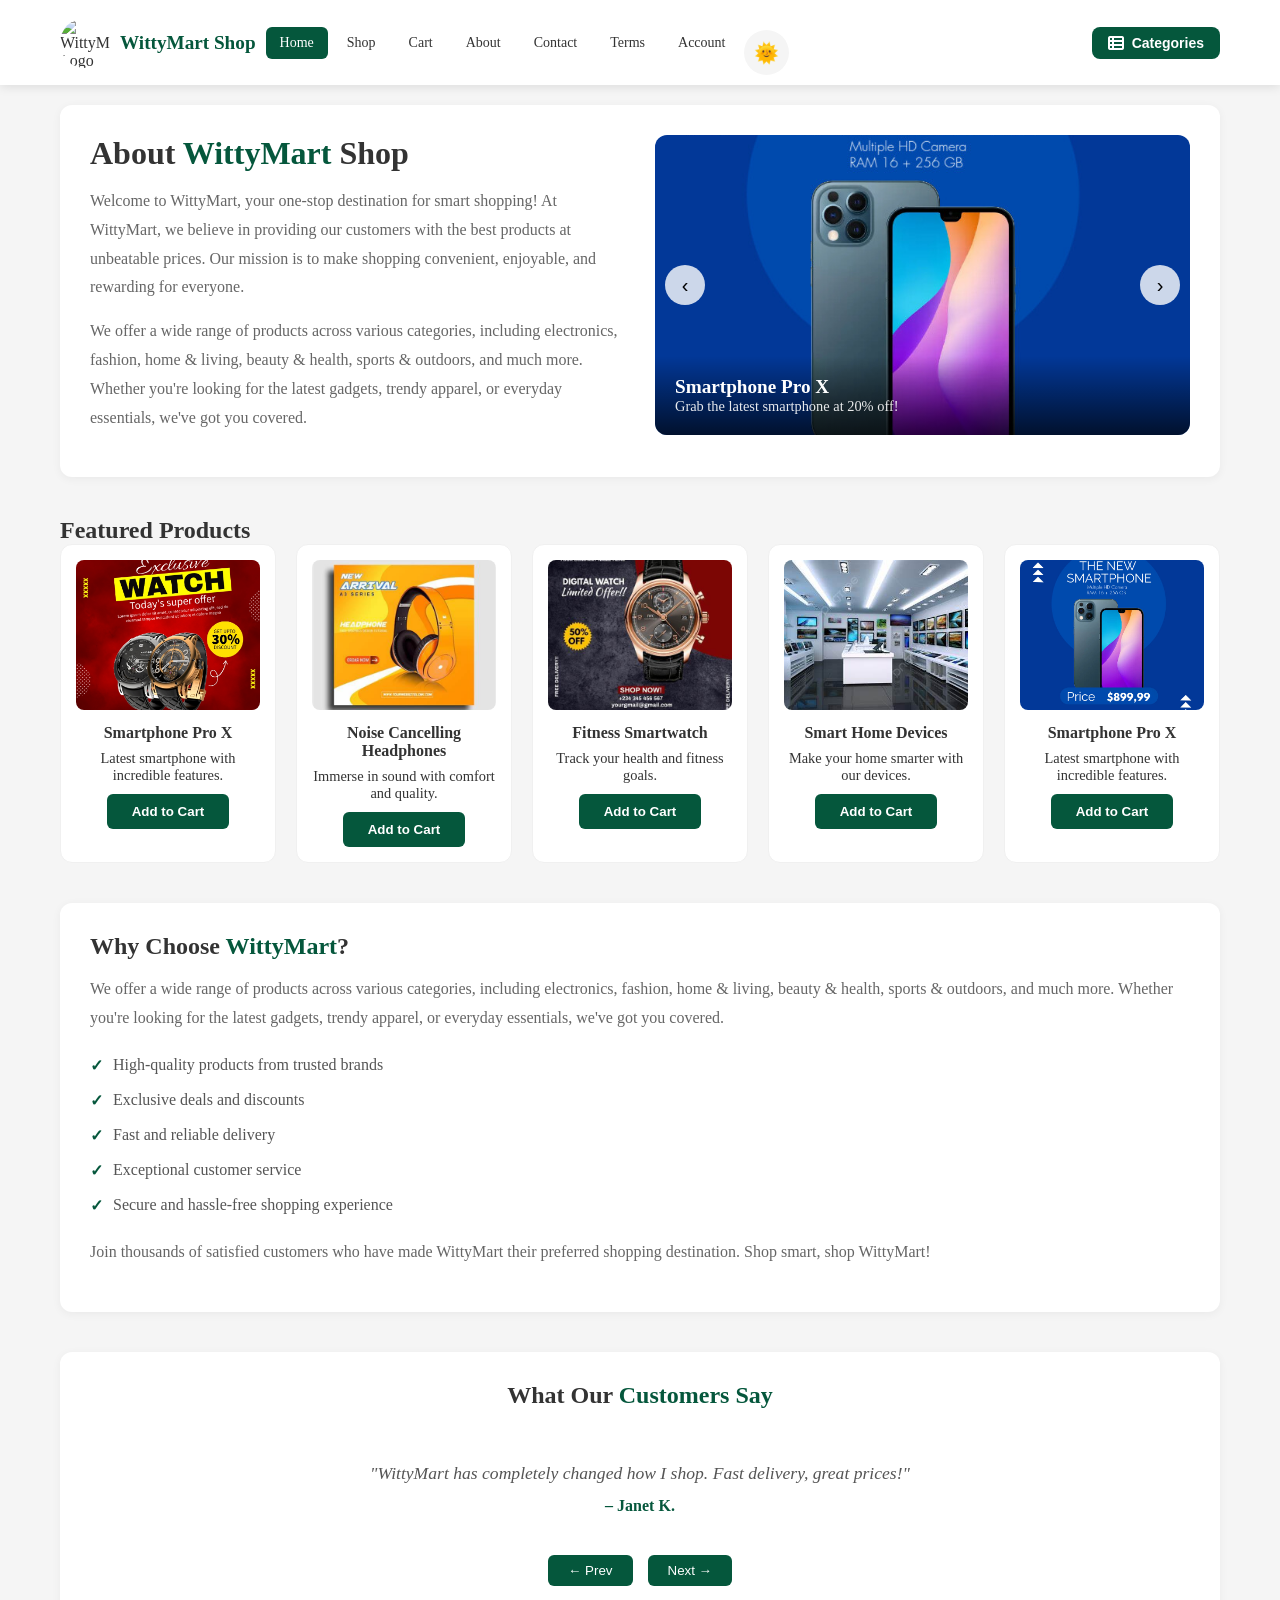
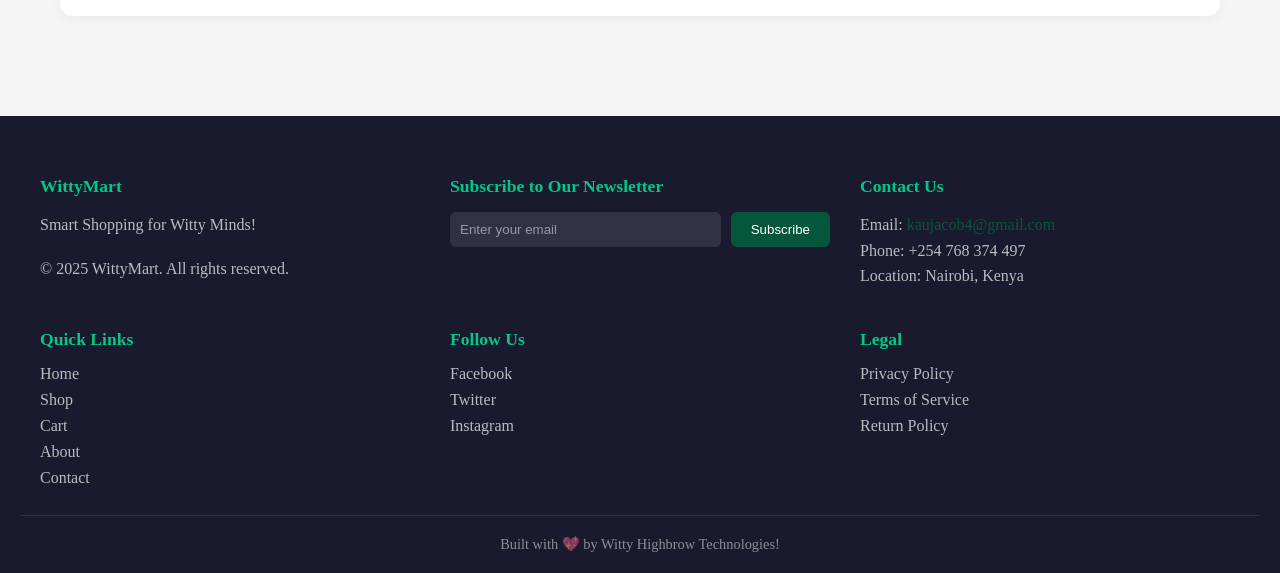
==== commit 4dc30d1a: "Update index.html" ====
--- a/index.html
+++ b/index.html
@@ -49,7 +49,7 @@
     <!-- Sidebar -->
     <div class="sidebar" id="sidebar">
         <div class="sidebar-header">
-            <h2><i class="fas fa-th-list" style="color:#ff6738;"></i> Categories</h2>
+            <h2><i class="fas fa-th-list" style="color:#05573c;"></i> Categories</h2>
             <button class="sidebar-close" onclick="toggleSidebar()">&times;</button>
         </div>
         <ul>
@@ -238,7 +238,7 @@
             </div>
             <div class="footer-card">
                 <h2>Contact Us</h2>
-                <p>Email: <a href="mailto:kaujacob4@gmail.com" style="color:#ff6738;">kaujacob4@gmail.com</a></p>
+                <p>Email: <a href="mailto:kaujacob4@gmail.com" style="color:#05573c;">kaujacob4@gmail.com</a></p>
                 <p>Phone: +254 768 374 497</p>
                 <p>Location: Nairobi, Kenya</p>
             </div>
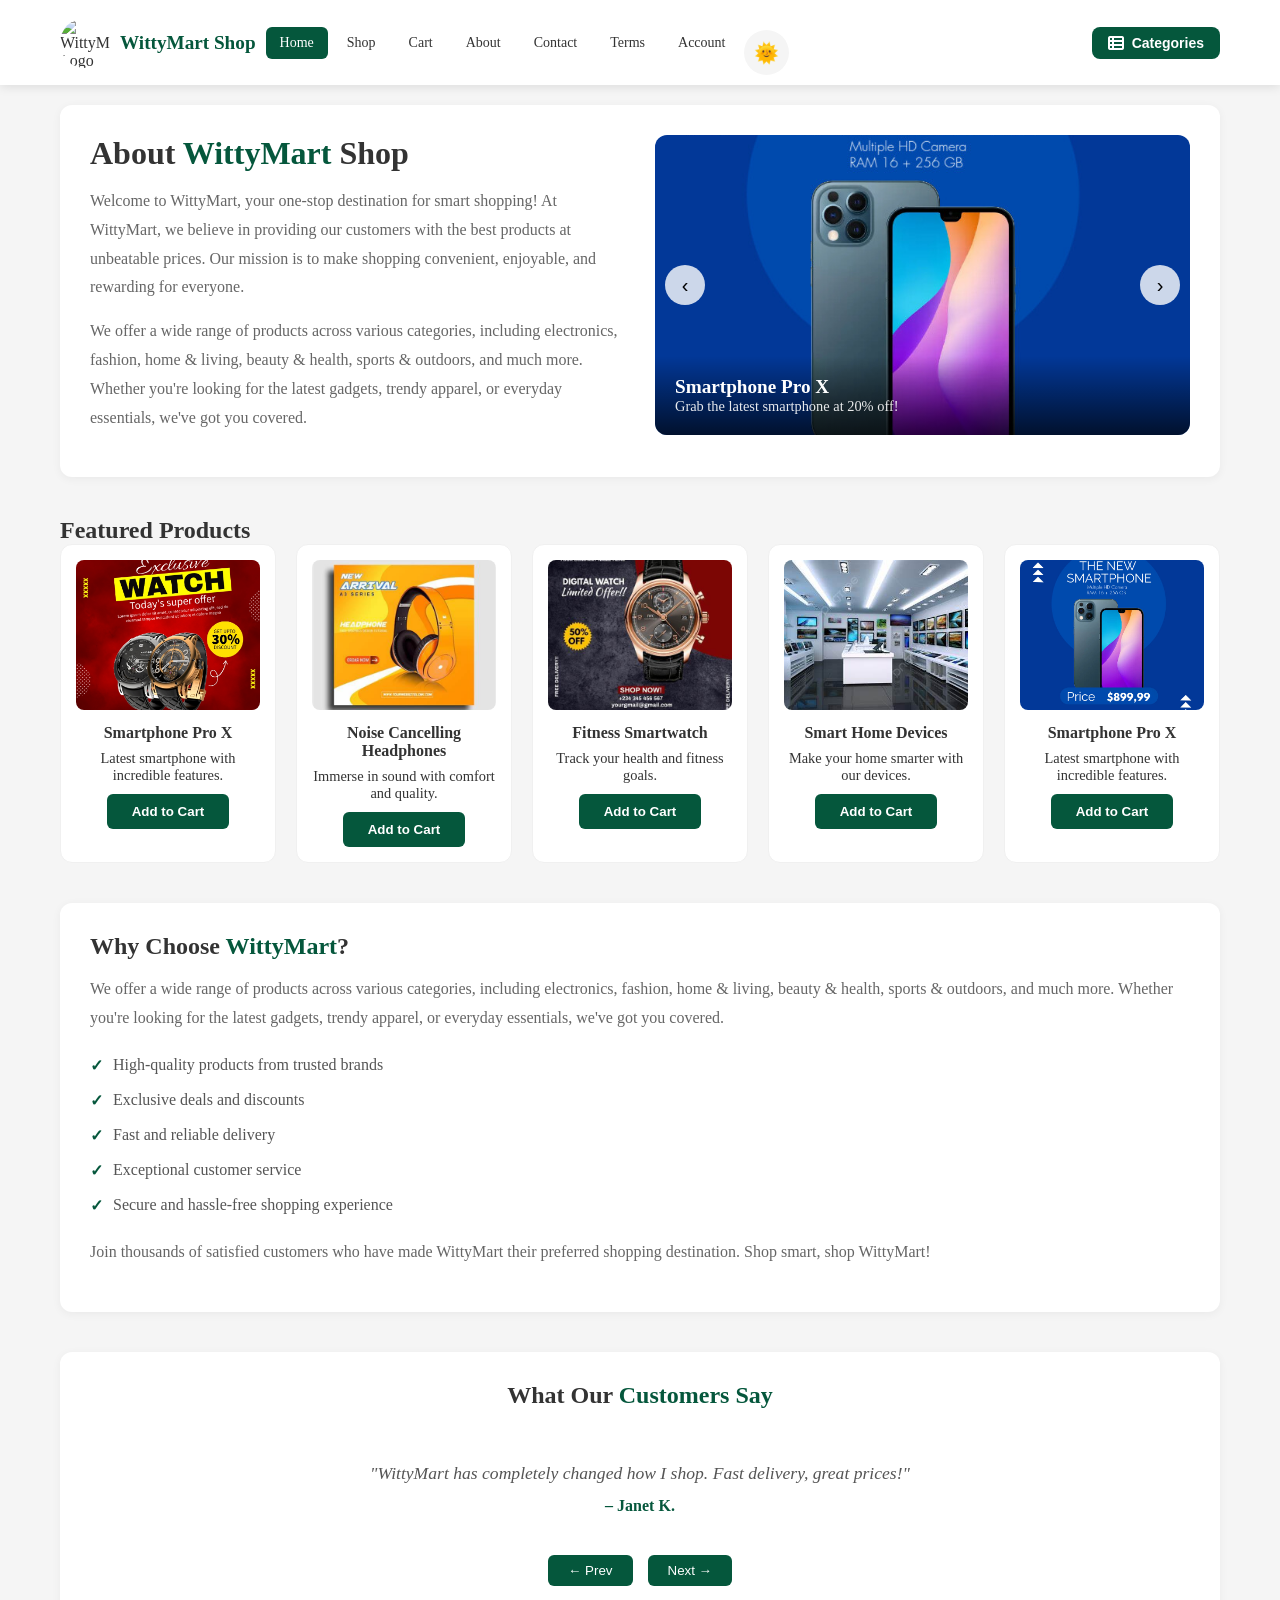
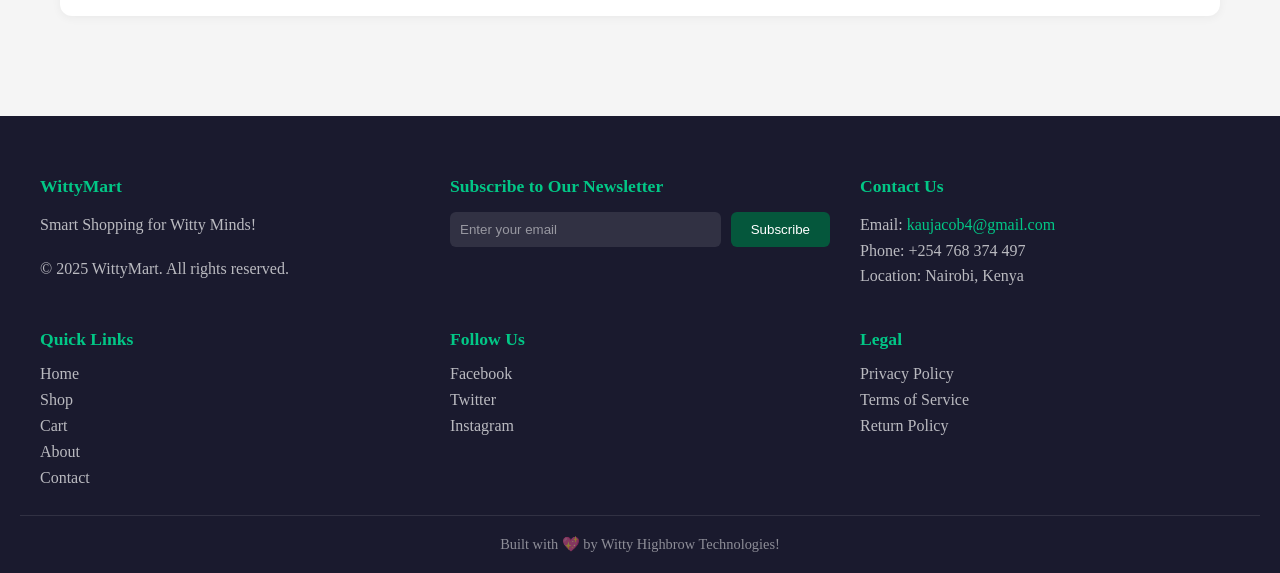
==== commit 6aaaa1fd: "Update index.html" ====
--- a/index.html
+++ b/index.html
@@ -238,7 +238,7 @@
             </div>
             <div class="footer-card">
                 <h2>Contact Us</h2>
-                <p>Email: <a href="mailto:kaujacob4@gmail.com" style="color:#05573c;">kaujacob4@gmail.com</a></p>
+                <p>Email: <a href="mailto:kaujacob4@gmail.com" style="color:#02c786;">kaujacob4@gmail.com</a></p>
                 <p>Phone: +254 768 374 497</p>
                 <p>Location: Nairobi, Kenya</p>
             </div>
--- a/style.css
+++ b/style.css
@@ -981,7 +981,7 @@
             transition: all 0.3s ease;
         }
         .slider-controls button:hover {
-            background: #e55a2b;
+            background: #03402c;
         }
         @media (max-width: 992px) {
             .product {
@@ -1300,7 +1300,7 @@
             color: #fff;
         }
         .modal-content #confirmBtn:hover {
-            background: #e55a2b;
+            background:#03402c;
             transform: scale(1.02);
         }
         .modal-content #cancelBtn {
@@ -1434,7 +1434,7 @@
             transition: all 0.3s ease;
         }
         .contact-form button:hover {
-            background: #e55a2b;
+            background:#03402c;
             transform: scale(1.02);
             box-shadow: 0 5px 15px rgba(255,103,56,0.3);
         }
@@ -1589,7 +1589,7 @@
             transition: all 0.3s ease;
         }
         .cart-item-actions button:hover {
-            background: #e55a2b;
+            background: #03402c;
         }
         .cart-item-actions .remove-btn {
             background: #dc3545;
@@ -1627,7 +1627,7 @@
             transition: all 0.3s ease;
         }
         .checkout-btn:hover {
-            background: #e55a2b;
+            background: #03402c;
             transform: scale(1.02);
             box-shadow: 0 5px 15px rgba(255,103,56,0.3);
         }
@@ -1659,7 +1659,7 @@
             transition: all 0.3s ease;
         }
         .empty-cart .shop-now:hover {
-            background: #e55a2b;
+            background: #03402c;
             transform: scale(1.02);
         }
         @media (max-width: 992px) {
@@ -2003,7 +2003,7 @@
             transition: all 0.3s ease;
         }
         .categories-toggle:hover {
-            background: #e55a2b;
+            background: #03402c;
             transform: scale(1.02);
         }
         .categories-toggle i {
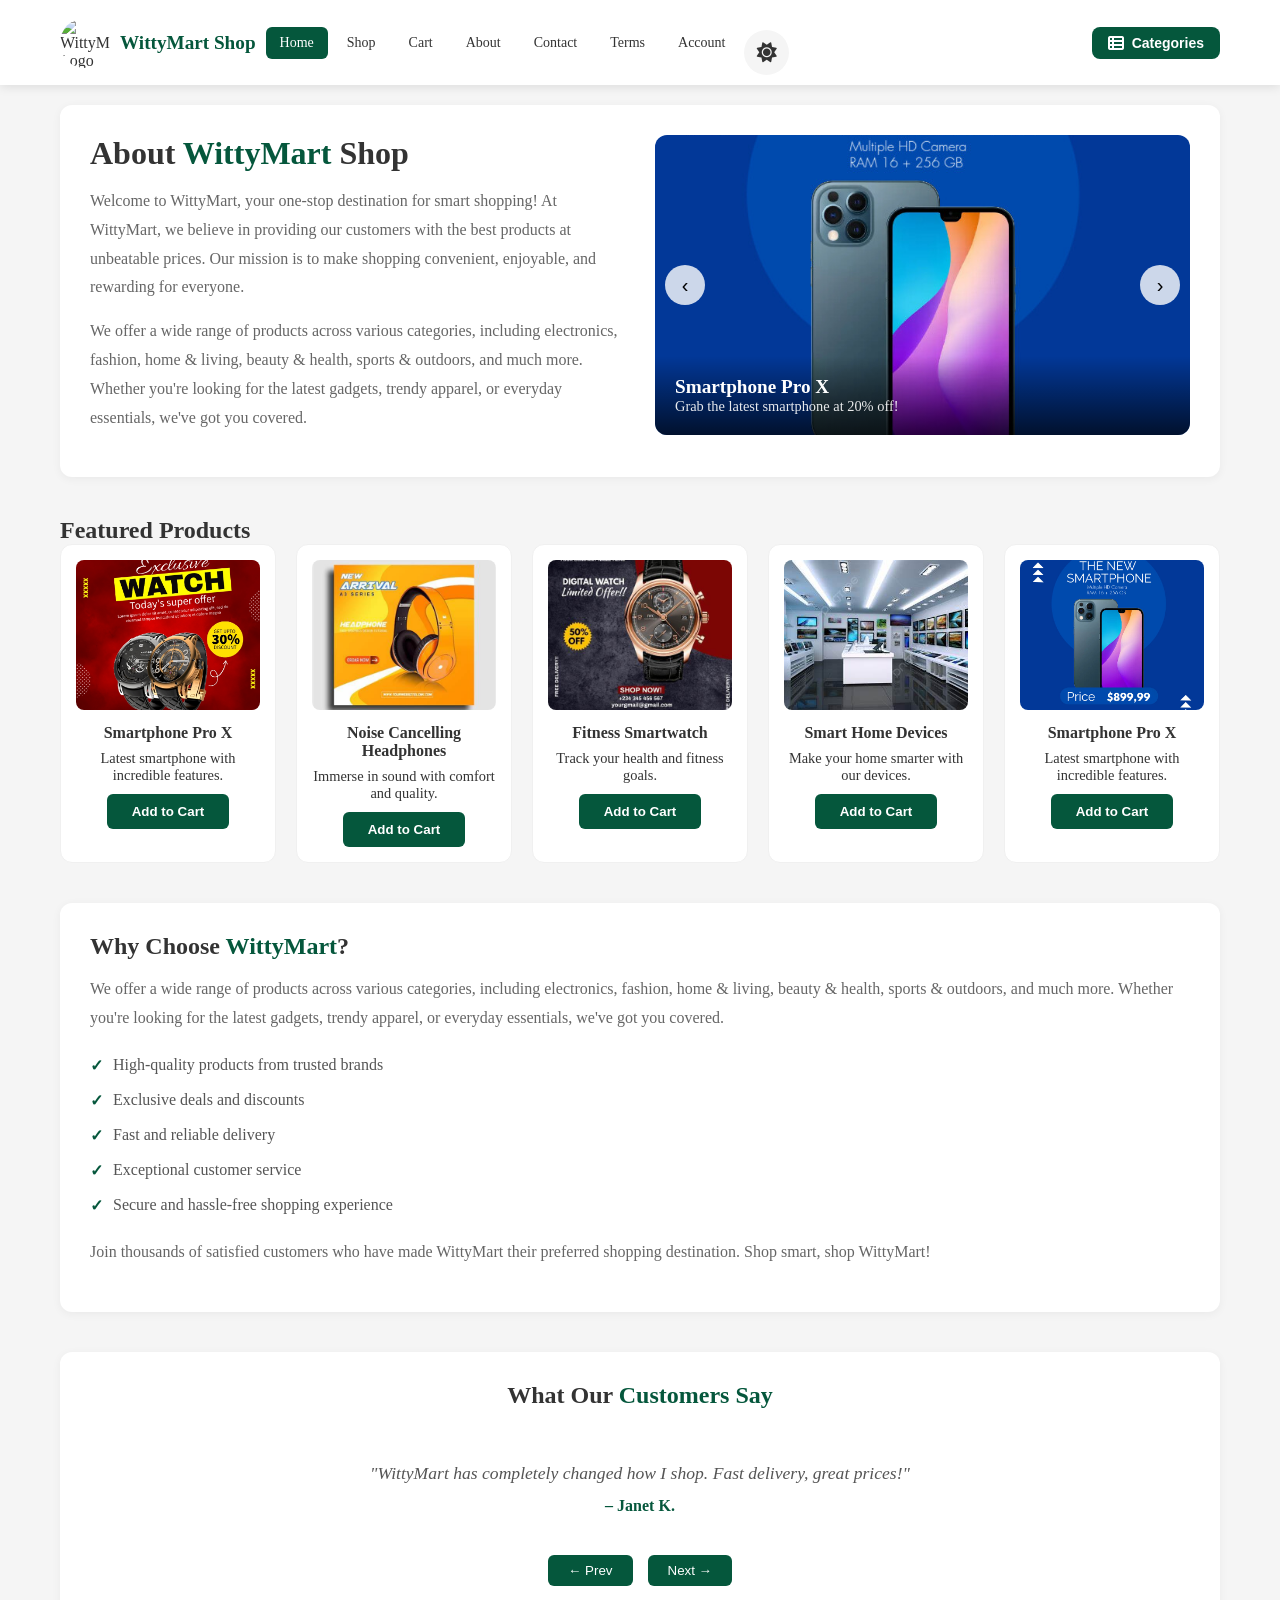
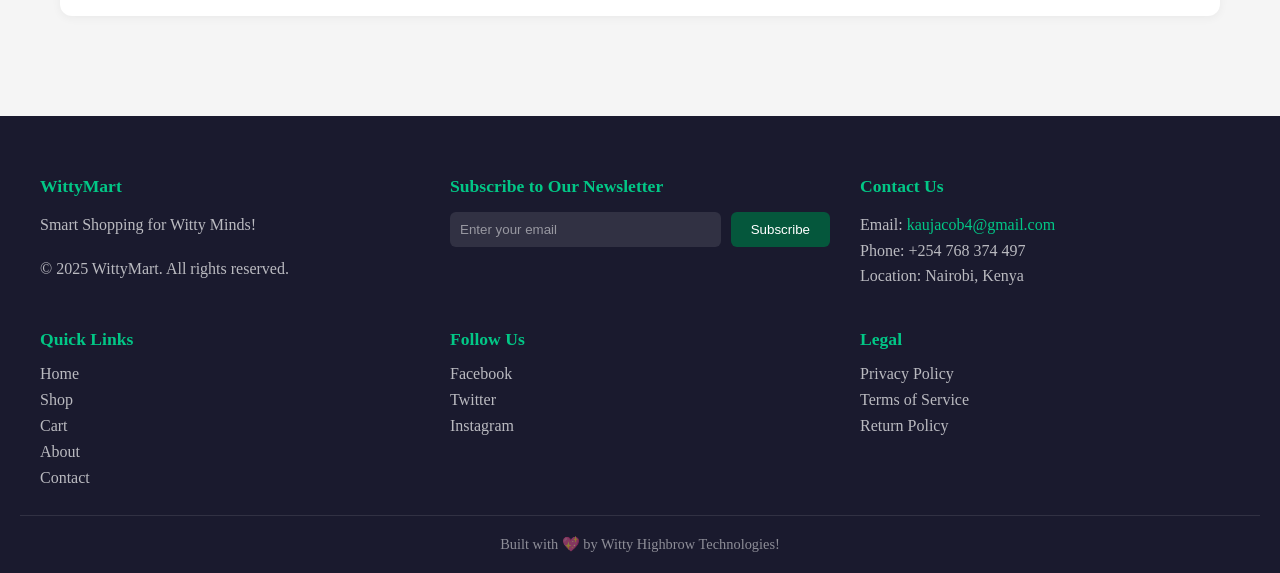
==== commit 401f2b15: "Update index.html" ====
--- a/index.html
+++ b/index.html
@@ -27,7 +27,7 @@
                     <li><a href="contact.html">Contact</a></li>
                     <li><a href="terms.html">Terms</a></li>
                     <li><a href="home.html">Account</a></li>
-                    <li><button class="theme-toggle" onclick="toggleTheme()">🌞</button></li>
+                    <li><button class="theme-toggle" onclick="toggleTheme()" id="theme-icon" title="Switch to Dark Mode"><i class="fas fa-sun"></i></button></li>
                 </ul>
             </nav>
             
